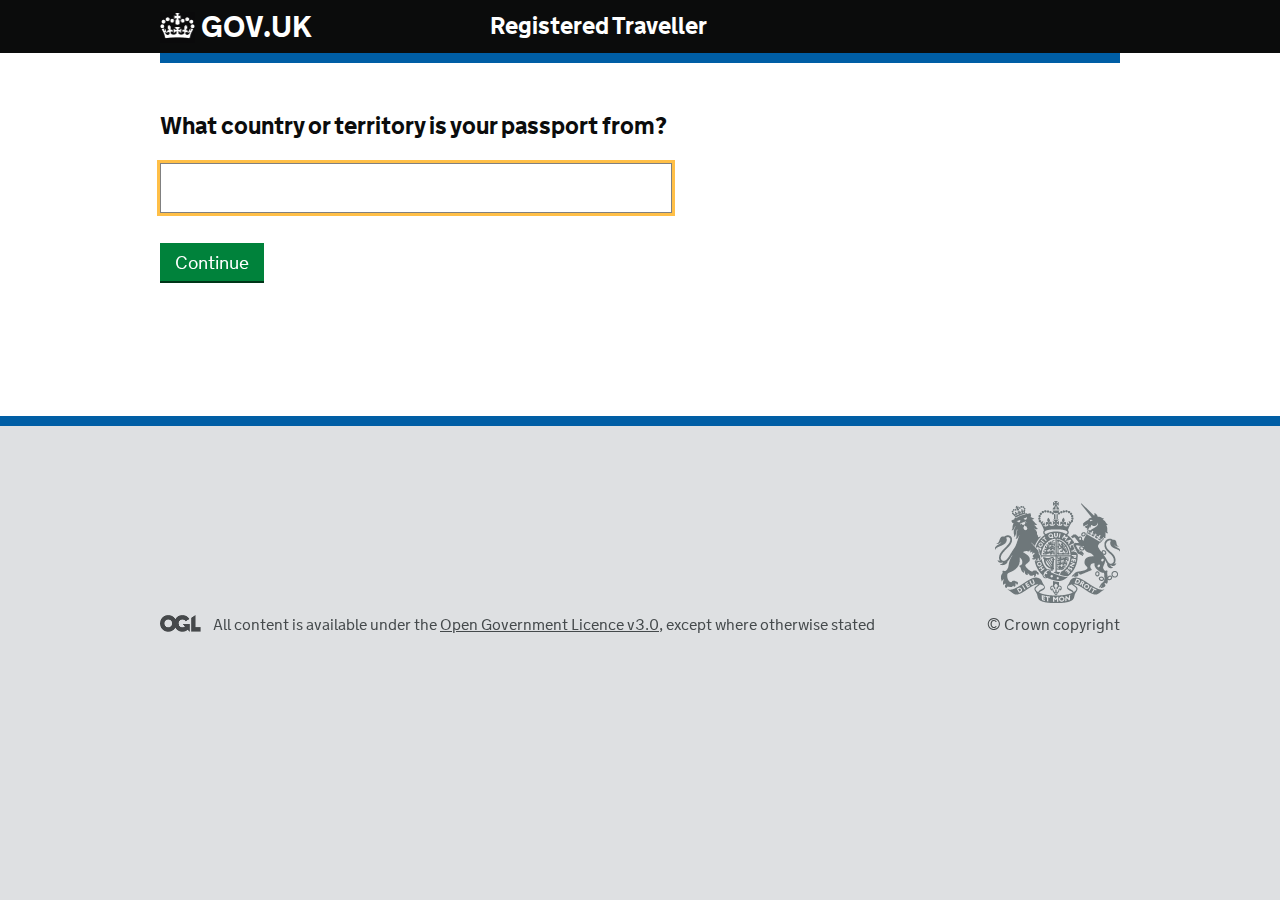
==== country.html @ e6c0777a "add my files" ====
<!doctype html>
<!--[if lt IE 7 ]> <html class="ie ie6 ie-lt10 ie-lt9 ie-lt8 ie-lt7 no-js" lang="en"> <![endif]-->
<!--[if IE 7 ]>    <html class="ie ie7 ie-lt10 ie-lt9 ie-lt8 no-js" lang="en"> <![endif]-->
<!--[if IE 8 ]>    <html class="ie ie8 ie-lt10 ie-lt9 no-js" lang="en"> <![endif]-->
<!--[if IE 9 ]>    <html class="ie ie9 ie-lt10 no-js" lang="en"> <![endif]-->
<!--[if gt IE 9]><!--><html class="no-js" lang="en"><!--<![endif]-->
<head>
	<meta charset="utf-8">
	<title>Registered Traveller</title>
	<meta name="Copyright" content="Open Government Licence v3.0, except where otherwise stated" />
	<!--[if gt IE 8]><!--><link href="govuk-assets/stylesheets/govuk-template.css?0.12.0" media="screen" rel="stylesheet" type="text/css" /><!--<![endif]-->
	<!--[if IE 6]><link href="govuk-assets/stylesheets/govuk-template-ie6.css?0.12.0" media="screen" rel="stylesheet" type="text/css" /><![endif]-->
	<!--[if IE 7]><link href="govuk-assets/stylesheets/govuk-template-ie7.css?0.12.0" media="screen" rel="stylesheet" type="text/css" /><![endif]-->
	<!--[if IE 8]><link href="govuk-assets/stylesheets/govuk-template-ie8.css?0.12.0" media="screen" rel="stylesheet" type="text/css" /><![endif]-->
	<link href="govuk-assets/stylesheets/govuk-template-print.css?0.12.0" media="print" rel="stylesheet" type="text/css" />
	<link href="govuk-assets/application.css" media="all" rel="stylesheet" type="text/css" />
	<link href="govuk-assets/stylesheets/fonts.css?0.12.0" media="all" rel="stylesheet" type="text/css" />
	<script type="text/javascript" src="scripts/jquery.min.js"></script>
	<script type="text/javascript" src="scripts/form.storage.js"></script>
	<script type="text/javascript" src="scripts/application.js"></script>
	<script type="text/javascript" src="scripts/details.polyfill.js"></script>
	<script type="text/javascript" src="scripts/jquery.select-to-autocomplete.js"></script>
	<script type="text/javascript" src="scripts/jquery-ui.min.js"></script>
	<script type="text/javascript" src="scripts/lodash.js"></script>
	<link rel="stylesheet" type="text/css" href="stylesheets/styles.css"/>
	<link rel="stylesheet" type="text/css" href="jquery-ui.css"/>
	<script>
		(function($){
			$(function(){
				$('select').selectToAutocomplete();
				$('#submit').on('click', function() {
					var selectValue = $('#country-selector').val();
					if (_.includes(['Hong Kong', 'Japan', 'Malaysia', 'Singapore',
								'Korea, Republic of', 'Taiwan', 'Brunei Darussalam', 'Israel', 'Canada', 'United States', 'Argentina',
								'Belize', 'Brazil', 'Chile', 'El Salvador', 'Guatemala', 'Honduras', 'Mexico',
								'Nicaragua', 'Panama', 'Paraguay', 'Uruguay', 'Australia', 'New Zealand'], selectValue)){
						window.location.href = 'finish.html';
					} else {
						window.location.href = 'ineligible.html';
					}
				});
			});
		})(jQuery);
	</script>
	<style>
		body {background-color: #dee0e2}
		#contentWrapper, #headerWrappper {background-color: #fff}
		.ui-autocomplete {
			padding: 0;
			list-style: none;
			background-color: #fff;
			width: 218px;
			border: 1px solid #B0BECA;
			max-height: 350px;
			overflow-x: hidden;
			font-size: 19px;
		}
		.ui-autocomplete .ui-menu-item {
			border-top: 1px solid #B0BECA;
			display: block;
			padding: 4px 6px;
			color: #353D44;
			cursor: pointer;
		}
		.ui-autocomplete .ui-menu-item:first-child {
			border-top: none;
		}
		.ui-autocomplete .ui-menu-item.ui-state-focus {
			background-color: #D5E5F4;
			color: #161A1C;
		}
	</style>

</head>
<body>
<div id="headerWrappper">
	<header data-includefile="header"></header>
</div>
<div id="contentWrapper">
	<main id="content">

<!-- DELETE FROM HERE -->

<br> <br>

<form>
		<div class="form-group">
			<fieldset class="inline" id="passportNationality">
				<label class="form-label-bold label" for="passportNationality" data-label="Nationality">What country or territory is your passport from?</label>
				<select class="form-control check-name-field" name="Country" id="country-selector" autofocus="autofocus" autocorrect="off" autocomplete="off">
		      <option value="" selected="selected">Select Country</option>
		      <option value="Afghanistan" data-alternative-spellings="AF افغانستان">Afghanistan</option>
		      <option value="Åland Islands" data-alternative-spellings="AX Aaland Aland" data-relevancy-booster="0.5">Åland Islands</option>
		      <option value="Albania" data-alternative-spellings="AL">Albania</option>
		      <option value="Algeria" data-alternative-spellings="DZ الجزائر">Algeria</option>
		      <option value="American Samoa" data-alternative-spellings="AS" data-relevancy-booster="0.5">American Samoa</option>
		      <option value="Andorra" data-alternative-spellings="AD" data-relevancy-booster="0.5">Andorra</option>
		      <option value="Angola" data-alternative-spellings="AO">Angola</option>
		      <option value="Anguilla" data-alternative-spellings="AI" data-relevancy-booster="0.5">Anguilla</option>
		      <option value="Antarctica" data-alternative-spellings="AQ" data-relevancy-booster="0.5">Antarctica</option>
		      <option value="Antigua And Barbuda" data-alternative-spellings="AG" data-relevancy-booster="0.5">Antigua And Barbuda</option>
		      <option value="Argentina" data-alternative-spellings="AR">Argentina</option>
		      <option value="Armenia" data-alternative-spellings="AM Հայաստան">Armenia</option>
		      <option value="Aruba" data-alternative-spellings="AW" data-relevancy-booster="0.5">Aruba</option>
		      <option value="Australia" data-alternative-spellings="AU" data-relevancy-booster="1.5">Australia</option>
		      <option value="Austria" data-alternative-spellings="AT Österreich Osterreich Oesterreich ">Austria</option>
		      <option value="Azerbaijan" data-alternative-spellings="AZ">Azerbaijan</option>
		      <option value="Bahamas" data-alternative-spellings="BS">Bahamas</option>
		      <option value="Bahrain" data-alternative-spellings="BH البحرين">Bahrain</option>
		      <option value="Bangladesh" data-alternative-spellings="BD বাংলাদেশ" data-relevancy-booster="2">Bangladesh</option>
		      <option value="Barbados" data-alternative-spellings="BB">Barbados</option>
		      <option value="Belarus" data-alternative-spellings="BY Беларусь">Belarus</option>
		      <option value="Belgium" data-alternative-spellings="BE België Belgie Belgien Belgique" data-relevancy-booster="1.5">Belgium</option>
		      <option value="Belize" data-alternative-spellings="BZ">Belize</option>
		      <option value="Benin" data-alternative-spellings="BJ">Benin</option>
		      <option value="Bermuda" data-alternative-spellings="BM" data-relevancy-booster="0.5">Bermuda</option>
		      <option value="Bhutan" data-alternative-spellings="BT भूटान">Bhutan</option>
		      <option value="Bolivia" data-alternative-spellings="BO">Bolivia</option>
		      <option value="Bonaire, Sint Eustatius and Saba" data-alternative-spellings="BQ">Bonaire, Sint Eustatius and Saba</option>
		      <option value="Bosnia and Herzegovina" data-alternative-spellings="BA BiH Bosna i Hercegovina Босна и Херцеговина">Bosnia and Herzegovina</option>
		      <option value="Botswana" data-alternative-spellings="BW">Botswana</option>
		      <option value="Bouvet Island" data-alternative-spellings="BV">Bouvet Island</option>
		      <option value="Brazil" data-alternative-spellings="BR Brasil" data-relevancy-booster="2">Brazil</option>
		      <option value="British Indian Ocean Territory" data-alternative-spellings="IO">British Indian Ocean Territory</option>
		      <option value="Brunei Darussalam" data-alternative-spellings="BN">Brunei Darussalam</option>
		      <option value="Bulgaria" data-alternative-spellings="BG България">Bulgaria</option>
		      <option value="Burkina Faso" data-alternative-spellings="BF">Burkina Faso</option>
		      <option value="Burundi" data-alternative-spellings="BI">Burundi</option>
		      <option value="Cambodia" data-alternative-spellings="KH កម្ពុជា">Cambodia</option>
		      <option value="Cameroon" data-alternative-spellings="CM">Cameroon</option>
		      <option value="Canada" data-alternative-spellings="CA" data-relevancy-booster="2">Canada</option>
		      <option value="Cape Verde" data-alternative-spellings="CV Cabo">Cape Verde</option>
		      <option value="Cayman Islands" data-alternative-spellings="KY" data-relevancy-booster="0.5">Cayman Islands</option>
		      <option value="Central African Republic" data-alternative-spellings="CF">Central African Republic</option>
		      <option value="Chad" data-alternative-spellings="TD تشاد‎ Tchad">Chad</option>
		      <option value="Chile" data-alternative-spellings="CL">Chile</option>
		      <option value="China" data-relevancy-booster="3.5" data-alternative-spellings="CN Zhongguo Zhonghua Peoples Republic 中国/中华">China</option>
		      <option value="Christmas Island" data-alternative-spellings="CX" data-relevancy-booster="0.5">Christmas Island</option>
		      <option value="Cocos (Keeling) Islands" data-alternative-spellings="CC" data-relevancy-booster="0.5">Cocos (Keeling) Islands</option>
		      <option value="Colombia" data-alternative-spellings="CO">Colombia</option>
		      <option value="Comoros" data-alternative-spellings="KM جزر القمر">Comoros</option>
		      <option value="Congo" data-alternative-spellings="CG">Congo</option>
		      <option value="Congo, the Democratic Republic of the" data-alternative-spellings="CD Congo-Brazzaville Repubilika ya Kongo">Congo, the Democratic Republic of the</option>
		      <option value="Cook Islands" data-alternative-spellings="CK" data-relevancy-booster="0.5">Cook Islands</option>
		      <option value="Costa Rica" data-alternative-spellings="CR">Costa Rica</option>
		      <option value="Côte d'Ivoire" data-alternative-spellings="CI Cote dIvoire">Côte d'Ivoire</option>
		      <option value="Croatia" data-alternative-spellings="HR Hrvatska">Croatia</option>
		      <option value="Cuba" data-alternative-spellings="CU">Cuba</option>
		      <option value="Curaçao" data-alternative-spellings="CW Curacao">Curaçao</option>
		      <option value="Cyprus" data-alternative-spellings="CY Κύπρος Kýpros Kıbrıs">Cyprus</option>
		      <option value="Czech Republic" data-alternative-spellings="CZ Česká Ceska">Czech Republic</option>
		      <option value="Denmark" data-alternative-spellings="DK Danmark" data-relevancy-booster="1.5">Denmark</option>
		      <option value="Djibouti" data-alternative-spellings="DJ جيبوتي‎ Jabuuti Gabuuti">Djibouti</option>
		      <option value="Dominica" data-alternative-spellings="DM Dominique" data-relevancy-booster="0.5">Dominica</option>
		      <option value="Dominican Republic" data-alternative-spellings="DO">Dominican Republic</option>
		      <option value="Ecuador" data-alternative-spellings="EC">Ecuador</option>
		      <option value="Egypt" data-alternative-spellings="EG" data-relevancy-booster="1.5">Egypt</option>
		      <option value="El Salvador" data-alternative-spellings="SV">El Salvador</option>
		      <option value="Equatorial Guinea" data-alternative-spellings="GQ">Equatorial Guinea</option>
		      <option value="Eritrea" data-alternative-spellings="ER إرتريا ኤርትራ">Eritrea</option>
		      <option value="Estonia" data-alternative-spellings="EE Eesti">Estonia</option>
		      <option value="Ethiopia" data-alternative-spellings="ET ኢትዮጵያ">Ethiopia</option>
		      <option value="Falkland Islands (Malvinas)" data-alternative-spellings="FK" data-relevancy-booster="0.5">Falkland Islands (Malvinas)</option>
		      <option value="Faroe Islands" data-alternative-spellings="FO Føroyar Færøerne" data-relevancy-booster="0.5">Faroe Islands</option>
		      <option value="Fiji" data-alternative-spellings="FJ Viti फ़िजी">Fiji</option>
		      <option value="Finland" data-alternative-spellings="FI Suomi">Finland</option>
		      <option value="France" data-alternative-spellings="FR République française" data-relevancy-booster="2.5">France</option>
		      <option value="French Guiana" data-alternative-spellings="GF">French Guiana</option>
		      <option value="French Polynesia" data-alternative-spellings="PF Polynésie française">French Polynesia</option>
		      <option value="French Southern Territories" data-alternative-spellings="TF">French Southern Territories</option>
		      <option value="Gabon" data-alternative-spellings="GA République Gabonaise">Gabon</option>
		      <option value="Gambia" data-alternative-spellings="GM">Gambia</option>
		      <option value="Georgia" data-alternative-spellings="GE საქართველო">Georgia</option>
		      <option value="Germany" data-alternative-spellings="DE Bundesrepublik Deutschland" data-relevancy-booster="3">Germany</option>
		      <option value="Ghana" data-alternative-spellings="GH">Ghana</option>
		      <option value="Gibraltar" data-alternative-spellings="GI" data-relevancy-booster="0.5">Gibraltar</option>
		      <option value="Greece" data-alternative-spellings="GR Ελλάδα" data-relevancy-booster="1.5">Greece</option>
		      <option value="Greenland" data-alternative-spellings="GL grønland" data-relevancy-booster="0.5">Greenland</option>
		      <option value="Grenada" data-alternative-spellings="GD">Grenada</option>
		      <option value="Guadeloupe" data-alternative-spellings="GP">Guadeloupe</option>
		      <option value="Guam" data-alternative-spellings="GU">Guam</option>
		      <option value="Guatemala" data-alternative-spellings="GT">Guatemala</option>
		      <option value="Guernsey" data-alternative-spellings="GG" data-relevancy-booster="0.5">Guernsey</option>
		      <option value="Guinea" data-alternative-spellings="GN">Guinea</option>
		      <option value="Guinea-Bissau" data-alternative-spellings="GW">Guinea-Bissau</option>
		      <option value="Guyana" data-alternative-spellings="GY">Guyana</option>
		      <option value="Haiti" data-alternative-spellings="HT">Haiti</option>
		      <option value="Heard Island and McDonald Islands" data-alternative-spellings="HM">Heard Island and McDonald Islands</option>
		      <option value="Holy See (Vatican City State)" data-alternative-spellings="VA" data-relevancy-booster="0.5">Holy See (Vatican City State)</option>
		      <option value="Honduras" data-alternative-spellings="HN">Honduras</option>
		      <option value="Hong Kong" data-alternative-spellings="HK 香港">Hong Kong</option>
		      <option value="Hungary" data-alternative-spellings="HU Magyarország">Hungary</option>
		      <option value="Iceland" data-alternative-spellings="IS Island">Iceland</option>
		      <option value="India" data-alternative-spellings="IN भारत गणराज्य Hindustan" data-relevancy-booster="3">India</option>
		      <option value="Indonesia" data-alternative-spellings="ID" data-relevancy-booster="2">Indonesia</option>
		      <option value="Iran, Islamic Republic of" data-alternative-spellings="IR ایران">Iran, Islamic Republic of</option>
		      <option value="Iraq" data-alternative-spellings="IQ العراق‎">Iraq</option>
		      <option value="Ireland" data-alternative-spellings="IE Éire" data-relevancy-booster="1.2">Ireland</option>
		      <option value="Isle of Man" data-alternative-spellings="IM" data-relevancy-booster="0.5">Isle of Man</option>
		      <option value="Israel" data-alternative-spellings="IL إسرائيل ישראל">Israel</option>
		      <option value="Italy" data-alternative-spellings="IT Italia" data-relevancy-booster="2">Italy</option>
		      <option value="Jamaica" data-alternative-spellings="JM">Jamaica</option>
		      <option value="Japan" data-alternative-spellings="JP Nippon Nihon 日本" data-relevancy-booster="2.5">Japan</option>
		      <option value="Jersey" data-alternative-spellings="JE" data-relevancy-booster="0.5">Jersey</option>
		      <option value="Jordan" data-alternative-spellings="JO الأردن">Jordan</option>
		      <option value="Kazakhstan" data-alternative-spellings="KZ Қазақстан Казахстан">Kazakhstan</option>
		      <option value="Kenya" data-alternative-spellings="KE">Kenya</option>
		      <option value="Kiribati" data-alternative-spellings="KI">Kiribati</option>
		      <option value="Korea, Democratic People's Republic of" data-alternative-spellings="KP North Korea">Korea, Democratic People's Republic of</option>
		      <option value="Korea, Republic of" data-alternative-spellings="KR South Korea" data-relevancy-booster="1.5">Korea, Republic of</option>
		      <option value="Kuwait" data-alternative-spellings="KW الكويت">Kuwait</option>
		      <option value="Kyrgyzstan" data-alternative-spellings="KG Кыргызстан">Kyrgyzstan</option>
		      <option value="Lao People's Democratic Republic" data-alternative-spellings="LA">Lao People's Democratic Republic</option>
		      <option value="Latvia" data-alternative-spellings="LV Latvija">Latvia</option>
		      <option value="Lebanon" data-alternative-spellings="LB لبنان">Lebanon</option>
		      <option value="Lesotho" data-alternative-spellings="LS">Lesotho</option>
		      <option value="Liberia" data-alternative-spellings="LR">Liberia</option>
		      <option value="Libyan Arab Jamahiriya" data-alternative-spellings="LY ليبيا">Libyan Arab Jamahiriya</option>
		      <option value="Liechtenstein" data-alternative-spellings="LI">Liechtenstein</option>
		      <option value="Lithuania" data-alternative-spellings="LT Lietuva">Lithuania</option>
		      <option value="Luxembourg" data-alternative-spellings="LU">Luxembourg</option>
		      <option value="Macao" data-alternative-spellings="MO">Macao</option>
		      <option value="Macedonia, The Former Yugoslav Republic Of" data-alternative-spellings="MK Македонија">Macedonia, The Former Yugoslav Republic Of</option>
		      <option value="Madagascar" data-alternative-spellings="MG Madagasikara">Madagascar</option>
		      <option value="Malawi" data-alternative-spellings="MW">Malawi</option>
		      <option value="Malaysia" data-alternative-spellings="MY">Malaysia</option>
		      <option value="Maldives" data-alternative-spellings="MV">Maldives</option>
		      <option value="Mali" data-alternative-spellings="ML">Mali</option>
		      <option value="Malta" data-alternative-spellings="MT">Malta</option>
		      <option value="Marshall Islands" data-alternative-spellings="MH" data-relevancy-booster="0.5">Marshall Islands</option>
		      <option value="Martinique" data-alternative-spellings="MQ">Martinique</option>
		      <option value="Mauritania" data-alternative-spellings="MR الموريتانية">Mauritania</option>
		      <option value="Mauritius" data-alternative-spellings="MU">Mauritius</option>
		      <option value="Mayotte" data-alternative-spellings="YT">Mayotte</option>
		      <option value="Mexico" data-alternative-spellings="MX Mexicanos" data-relevancy-booster="1.5">Mexico</option>
		      <option value="Micronesia, Federated States of" data-alternative-spellings="FM">Micronesia, Federated States of</option>
		      <option value="Moldova, Republic of" data-alternative-spellings="MD">Moldova, Republic of</option>
		      <option value="Monaco" data-alternative-spellings="MC">Monaco</option>
		      <option value="Mongolia" data-alternative-spellings="MN Mongγol ulus Монгол улс">Mongolia</option>
		      <option value="Montenegro" data-alternative-spellings="ME">Montenegro</option>
		      <option value="Montserrat" data-alternative-spellings="MS" data-relevancy-booster="0.5">Montserrat</option>
		      <option value="Morocco" data-alternative-spellings="MA المغرب">Morocco</option>
		      <option value="Mozambique" data-alternative-spellings="MZ Moçambique">Mozambique</option>
		      <option value="Myanmar" data-alternative-spellings="MM">Myanmar</option>
		      <option value="Namibia" data-alternative-spellings="NA Namibië">Namibia</option>
		      <option value="Nauru" data-alternative-spellings="NR Naoero" data-relevancy-booster="0.5">Nauru</option>
		      <option value="Nepal" data-alternative-spellings="NP नेपाल">Nepal</option>
		      <option value="Netherlands" data-alternative-spellings="NL Holland Nederland" data-relevancy-booster="1.5">Netherlands</option>
		      <option value="New Caledonia" data-alternative-spellings="NC" data-relevancy-booster="0.5">New Caledonia</option>
		      <option value="New Zealand" data-alternative-spellings="NZ Aotearoa">New Zealand</option>
		      <option value="Nicaragua" data-alternative-spellings="NI">Nicaragua</option>
		      <option value="Niger" data-alternative-spellings="NE Nijar">Niger</option>
		      <option value="Nigeria" data-alternative-spellings="NG Nijeriya Naíjíríà" data-relevancy-booster="1.5">Nigeria</option>
		      <option value="Niue" data-alternative-spellings="NU" data-relevancy-booster="0.5">Niue</option>
		      <option value="Norfolk Island" data-alternative-spellings="NF" data-relevancy-booster="0.5">Norfolk Island</option>
		      <option value="Northern Mariana Islands" data-alternative-spellings="MP" data-relevancy-booster="0.5">Northern Mariana Islands</option>
		      <option value="Norway" data-alternative-spellings="NO Norge Noreg" data-relevancy-booster="1.5">Norway</option>
		      <option value="Oman" data-alternative-spellings="OM عمان">Oman</option>
		      <option value="Pakistan" data-alternative-spellings="PK پاکستان" data-relevancy-booster="2">Pakistan</option>
		      <option value="Palau" data-alternative-spellings="PW" data-relevancy-booster="0.5">Palau</option>
		      <option value="Palestinian Territory, Occupied" data-alternative-spellings="PS فلسطين">Palestinian Territory, Occupied</option>
		      <option value="Panama" data-alternative-spellings="PA">Panama</option>
		      <option value="Papua New Guinea" data-alternative-spellings="PG">Papua New Guinea</option>
		      <option value="Paraguay" data-alternative-spellings="PY">Paraguay</option>
		      <option value="Peru" data-alternative-spellings="PE">Peru</option>
		      <option value="Philippines" data-alternative-spellings="PH Pilipinas" data-relevancy-booster="1.5">Philippines</option>
		      <option value="Pitcairn" data-alternative-spellings="PN" data-relevancy-booster="0.5">Pitcairn</option>
		      <option value="Poland" data-alternative-spellings="PL Polska" data-relevancy-booster="1.25">Poland</option>
		      <option value="Portugal" data-alternative-spellings="PT Portuguesa" data-relevancy-booster="1.5">Portugal</option>
		      <option value="Puerto Rico" data-alternative-spellings="PR">Puerto Rico</option>
		      <option value="Qatar" data-alternative-spellings="QA قطر">Qatar</option>
		      <option value="Réunion" data-alternative-spellings="RE Reunion">Réunion</option>
		      <option value="Romania" data-alternative-spellings="RO Rumania Roumania România">Romania</option>
		      <option value="Russian Federation" data-alternative-spellings="RU Rossiya Российская Россия" data-relevancy-booster="2.5">Russian Federation</option>
		      <option value="Rwanda" data-alternative-spellings="RW">Rwanda</option>
		      <option value="Saint Barthélemy" data-alternative-spellings="BL St. Barthelemy">Saint Barthélemy</option>
		      <option value="Saint Helena" data-alternative-spellings="SH St.">Saint Helena</option>
		      <option value="Saint Kitts and Nevis" data-alternative-spellings="KN St.">Saint Kitts and Nevis</option>
		      <option value="Saint Lucia" data-alternative-spellings="LC St.">Saint Lucia</option>
		      <option value="Saint Martin (French Part)" data-alternative-spellings="MF St.">Saint Martin (French Part)</option>
		      <option value="Saint Pierre and Miquelon" data-alternative-spellings="PM St.">Saint Pierre and Miquelon</option>
		      <option value="Saint Vincent and the Grenadines" data-alternative-spellings="VC St.">Saint Vincent and the Grenadines</option>
		      <option value="Samoa" data-alternative-spellings="WS">Samoa</option>
		      <option value="San Marino" data-alternative-spellings="SM RSM Repubblica">San Marino</option>
		      <option value="Sao Tome and Principe" data-alternative-spellings="ST">Sao Tome and Principe</option>
		      <option value="Saudi Arabia" data-alternative-spellings="SA السعودية">Saudi Arabia</option>
		      <option value="Senegal" data-alternative-spellings="SN Sénégal">Senegal</option>
		      <option value="Serbia" data-alternative-spellings="RS Србија Srbija">Serbia</option>
		      <option value="Seychelles" data-alternative-spellings="SC" data-relevancy-booster="0.5">Seychelles</option>
		      <option value="Sierra Leone" data-alternative-spellings="SL">Sierra Leone</option>
		      <option value="Singapore" data-alternative-spellings="SG Singapura  சிங்கப்பூர் குடியரசு 新加坡共和国">Singapore</option>
		      <option value="Sint Maarten (Dutch Part)" data-alternative-spellings="SX">Sint Maarten (Dutch Part)</option>
		      <option value="Slovakia" data-alternative-spellings="SK Slovenská Slovensko">Slovakia</option>
		      <option value="Slovenia" data-alternative-spellings="SI Slovenija">Slovenia</option>
		      <option value="Solomon Islands" data-alternative-spellings="SB">Solomon Islands</option>
		      <option value="Somalia" data-alternative-spellings="SO الصومال">Somalia</option>
		      <option value="South Africa" data-alternative-spellings="ZA RSA Suid-Afrika">South Africa</option>
		      <option value="South Georgia and the South Sandwich Islands" data-alternative-spellings="GS">South Georgia and the South Sandwich Islands</option>
		      <option value="South Sudan" data-alternative-spellings="SS">South Sudan</option>
		      <option value="Spain" data-alternative-spellings="ES España" data-relevancy-booster="2">Spain</option>
		      <option value="Sri Lanka" data-alternative-spellings="LK ශ්‍රී ලංකා இலங்கை Ceylon">Sri Lanka</option>
		      <option value="Sudan" data-alternative-spellings="SD السودان">Sudan</option>
		      <option value="Suriname" data-alternative-spellings="SR शर्नम् Sarnam Sranangron">Suriname</option>
		      <option value="Svalbard and Jan Mayen" data-alternative-spellings="SJ" data-relevancy-booster="0.5">Svalbard and Jan Mayen</option>
		      <option value="Swaziland" data-alternative-spellings="SZ weSwatini Swatini Ngwane">Swaziland</option>
		      <option value="Sweden" data-alternative-spellings="SE Sverige" data-relevancy-booster="1.5">Sweden</option>
		      <option value="Switzerland" data-alternative-spellings="CH Swiss Confederation Schweiz Suisse Svizzera Svizra" data-relevancy-booster="1.5">Switzerland</option>
		      <option value="Syrian Arab Republic" data-alternative-spellings="SY Syria سورية">Syrian Arab Republic</option>
		      <option value="Taiwan, Province of China" data-alternative-spellings="TW 台灣 臺灣">Taiwan, Province of China</option>
		      <option value="Tajikistan" data-alternative-spellings="TJ Тоҷикистон Toçikiston">Tajikistan</option>
		      <option value="Tanzania, United Republic of" data-alternative-spellings="TZ">Tanzania, United Republic of</option>
		      <option value="Thailand" data-alternative-spellings="TH ประเทศไทย Prathet Thai">Thailand</option>
		      <option value="Timor-Leste" data-alternative-spellings="TL">Timor-Leste</option>
		      <option value="Togo" data-alternative-spellings="TG Togolese">Togo</option>
		      <option value="Tokelau" data-alternative-spellings="TK" data-relevancy-booster="0.5">Tokelau</option>
		      <option value="Tonga" data-alternative-spellings="TO">Tonga</option>
		      <option value="Trinidad and Tobago" data-alternative-spellings="TT">Trinidad and Tobago</option>
		      <option value="Tunisia" data-alternative-spellings="TN تونس">Tunisia</option>
		      <option value="Turkey" data-alternative-spellings="TR Türkiye Turkiye">Turkey</option>
		      <option value="Turkmenistan" data-alternative-spellings="TM Türkmenistan">Turkmenistan</option>
		      <option value="Turks and Caicos Islands" data-alternative-spellings="TC" data-relevancy-booster="0.5">Turks and Caicos Islands</option>
		      <option value="Tuvalu" data-alternative-spellings="TV" data-relevancy-booster="0.5">Tuvalu</option>
		      <option value="Uganda" data-alternative-spellings="UG">Uganda</option>
		      <option value="Ukraine" data-alternative-spellings="UA Ukrayina Україна">Ukraine</option>
		      <option value="United Arab Emirates" data-alternative-spellings="AE UAE الإمارات">United Arab Emirates</option>
		      <option value="United Kingdom" data-alternative-spellings="GB Great Britain England UK Wales Scotland Northern Ireland" data-relevancy-booster="2.5">United Kingdom</option>
		      <option value="United States" data-relevancy-booster="3.5" data-alternative-spellings="US USA United States of America">United States</option>
		      <option value="United States Minor Outlying Islands" data-alternative-spellings="UM">United States Minor Outlying Islands</option>
		      <option value="Uruguay" data-alternative-spellings="UY">Uruguay</option>
		      <option value="Uzbekistan" data-alternative-spellings="UZ Ўзбекистон O'zbekstan O‘zbekiston">Uzbekistan</option>
		      <option value="Vanuatu" data-alternative-spellings="VU">Vanuatu</option>
		      <option value="Venezuela" data-alternative-spellings="VE">Venezuela</option>
		      <option value="Vietnam" data-alternative-spellings="VN Việt Nam" data-relevancy-booster="1.5">Vietnam</option>
		      <option value="Virgin Islands, British" data-alternative-spellings="VG" data-relevancy-booster="0.5">Virgin Islands, British</option>
		      <option value="Virgin Islands, U.S." data-alternative-spellings="VI" data-relevancy-booster="0.5">Virgin Islands, U.S.</option>
		      <option value="Wallis and Futuna" data-alternative-spellings="WF" data-relevancy-booster="0.5">Wallis and Futuna</option>
		      <option value="Western Sahara" data-alternative-spellings="EH لصحراء الغربية">Western Sahara</option>
		      <option value="Yemen" data-alternative-spellings="YE اليمن">Yemen</option>
		      <option value="Zambia" data-alternative-spellings="ZM">Zambia</option>
		      <option value="Zimbabwe" data-alternative-spellings="ZW">Zimbabwe</option>
		    </select>
			</fieldset>
		</div>

</form>

	<div class="form-group">
		<button class="button" type="submit" id="submit">Continue</button>
	</div>

<!-- STOP DELETING! -->

	</main>
</div>
	<footer data-includefile="footer"></footer>
</body>
</html>
---- govuk-assets/stylesheets/govuk-template.css ----
/* govuk_frontend_toolkit includes */
@-ms-viewport {
  width: device-width; }

@-o-viewport {
  width: device-width; }

@font-face {
  font-family: GDS-Logo;
  src: local("HelveticaNeue"), local("Helvetica Neue"), local("Arial"), local("Helvetica"); }

@-ms-viewport {
  width: device-width; }

@-o-viewport {
  width: device-width; }

@-ms-viewport {
  width: device-width; }

@-o-viewport {
  width: device-width; }

@-ms-viewport {
  width: device-width; }

@-o-viewport {
  width: device-width; }

#global-header .header-wrapper:after, #global-header .header-wrapper .header-global:after, #global-header .header-wrapper .header-global .header-logo:after, #global-header .header-proposition #proposition-link:after,
#global-header .header-proposition #proposition-links:after, #global-header-bar:after, #global-cookie-message .outer-block:after, #footer .footer-wrapper:after, #footer .footer-meta:after {
  content: "";
  display: block;
  clear: both; }

@-ms-viewport {
  width: device-width; }

@-o-viewport {
  width: device-width; }

#global-header .header-wrapper:after, #global-header .header-wrapper .header-global:after, #global-header .header-wrapper .header-global .header-logo:after, #global-header .header-proposition #proposition-link:after,
#global-header .header-proposition #proposition-links:after, #global-header-bar:after, #global-cookie-message .outer-block:after, #footer .footer-wrapper:after, #footer .footer-meta:after {
  content: "";
  display: block;
  clear: both; }

@-ms-viewport {
  width: device-width; }

@-o-viewport {
  width: device-width; }

/* local styleguide includes */
/* Old depricated greys, new things should use the toolkit greys */
html, body, button, input, table, td, th {
  font-family: "nta", Arial, sans-serif; }

html, body, div, h1, h2, h3, h4, h5, h6, article, aside, footer, header, hgroup, nav, section {
  margin: 0;
  padding: 0;
  vertical-align: baseline; }

main {
  display: block; }

.group:before,
.group:after {
  content: "\0020";
  display: block;
  height: 0;
  overflow: hidden; }

.group:after {
  clear: both; }

.group {
  zoom: 1; }

.content-fixed {
  top: 0;
  position: fixed; }

.shim {
  display: block; }

/*
 * 1. Prevents iOS text size adjust after orientation change, without disabling
 *    user zoom.
 */
html {
  -webkit-text-size-adjust: 100%;
  /* 1 */
  -ms-text-size-adjust: 100%;
  /* 1 */
  background-color: #dee0e2; }

/*
  Force the scrollbar to always display in IE10/11
 */
html {
  -ms-overflow-style: scrollbar; }

body {
  background: white;
  color: #0b0c0c;
  line-height: 1.5;
  font-weight: 400;
  -webkit-font-smoothing: antialiased;
  -moz-osx-font-smoothing: grayscale; }

ol, ul, nav ol, nav ul {
  list-style: inherit; }

fieldset {
  border: none;
  padding: 0; }

a:link {
  color: #005ea5; }

a:visited {
  color: #4c2c92; }

a:hover {
  color: #2e8aca; }

a:active {
  color: #2e8aca; }

a[rel="external"]:after {
  background-image: url(external-links/external-link.png?0.12.0);
  background-repeat: no-repeat; }
  @media only screen and (-webkit-min-device-pixel-ratio: 2), only screen and (min--moz-device-pixel-ratio: 2), only screen and (-o-min-device-pixel-ratio: 20 / 10), only screen and (min-device-pixel-ratio: 2), only screen and (min-resolution: 192dpi), only screen and (min-resolution: 2dppx) {
    a[rel="external"]:after {
      background-image: url(external-links/external-link-24x24.png?0.12.0);
      background-size: 12px 400px; } }
a[rel="external"]:after {
  content: "\A0\A0\A0\A0";
  background-position: right 6px; }
a[rel="external"]:hover:after {
  background-position: right -382px; }
@media (max-width: 640px) {
  a[rel="external"]:after {
    content: "\A0\A0\A0\A0\A0";
    background-position: right 3px; }
  a[rel="external"]:hover:after {
    background-position: right -385px; } }

.external-link:after {
  content: "\A0\A0\A0\A0\A0\A0\A0\A0";
  background-position: right 0px; }
.external-link:hover:after {
  background-position: right 0px; }
.external-link:after {
  background-image: url(external-links/external-link-black-12x12.png?0.12.0);
  background-repeat: no-repeat; }
  @media only screen and (-webkit-min-device-pixel-ratio: 2), only screen and (min--moz-device-pixel-ratio: 2), only screen and (-o-min-device-pixel-ratio: 20 / 10), only screen and (min-device-pixel-ratio: 2), only screen and (min-resolution: 192dpi), only screen and (min-resolution: 2dppx) {
    .external-link:after {
      background-image: url(external-links/external-link-black-24x24.png?0.12.0);
      background-size: 12px 400px; } }

/*
 * 1. Corrects text resizing oddly in IE6/7 when body font-size is set using em units
 *    http://clagnut.com/blog/348/#c790
 *    note - font-size reduced to 62.5% to allow simple rem/px font-sizing and fallback
 *    http://snook.ca/archives/html_and_css/font-size-with-rem
 * 2. Keeps page centred in all browsers regardless of content height
 * 3. Removes Android and iOS tap highlight color to prevent entire container being highlighted
 *    www.yuiblog.com/blog/2010/10/01/quick-tip-customizing-the-mobile-safari-tap-highlight-color/
 */
html {
  font-size: 62.5%;
  /* 1 */
  overflow-y: scroll;
  /* 2 */
  -webkit-tap-highlight-color: rgba(0, 0, 0, 0);
  /* 3 */ }

/*
 * 1. Font-size increased to compensate for change to html element font-size in
 *    order to support beta typography which was set in ems
 *    (62.5% * 160% = 100%)
 * 2. Addresses margins handled incorrectly in IE6/7
 */
body {
  font-size: 160%;
  /* 1 */
  margin: 0;
  /* 2 */ }

b,
strong {
  font-weight: 600; }

img {
  border: 0; }

abbr[title] {
  cursor: help; }

/*
 * 1. Addresses `appearance` set to `searchfield` in Safari 5 and Chrome.
 * 2. Addresses `box-sizing` set to `border-box` in Safari 5 and Chrome
 *    (include `-moz` to future-proof).
 */
input[type="search"] {
  -webkit-appearance: textfield;
  /* 1 */
  -moz-box-sizing: content-box;
  -webkit-box-sizing: content-box;
  /* 2 */
  box-sizing: content-box; }

input[type="search"]::-webkit-search-cancel-button {
  -webkit-appearance: searchfield-cancel-button;
  margin-right: 2px; }

input[type="search"]::-webkit-search-decoration {
  -webkit-appearance: none; }

/* For image replacement */
.ir {
  display: block;
  text-indent: -999em;
  overflow: hidden;
  background-repeat: no-repeat;
  text-align: left;
  direction: ltr; }
  .ir br {
    display: none; }

/* Hide for both screenreaders and browsers */
.hidden {
  display: none;
  visibility: hidden; }

/* Hide only visually, but have it available for screenreaders */
.visuallyhidden {
  position: absolute;
  left: -9999em;
  /*
   * Extends the .visuallyhidden class to allow the element to be
   * focusable when navigated to via the keyboard
   */ }
  .visuallyhidden.focusable:active, .visuallyhidden.focusable:focus {
    clip: auto;
    height: auto;
    margin: 0;
    overflow: visible;
    position: static;
    width: auto; }

/* Hide visually and from screenreaders, but maintain layout */
.invisible {
  visibility: hidden; }

/* Give a strong clear visual idea as to what is currently in focus */
a {
  -webkit-tap-highlight-color: rgba(0, 0, 0, 0.3); }

a:focus {
  background-color: #ffbf47;
  outline: 3px solid #ffbf47; }

/* Make skiplinks visible when they are tabbed to */
.skiplink {
  position: absolute;
  left: -9999em; }

.skiplink:focus {
  position: static; }

#skiplink-container {
  text-align: center;
  background: #0b0c0c; }
  #skiplink-container div {
    text-align: left;
    margin: 0 auto;
    max-width: 1020px; }
  #skiplink-container .skiplink {
    display: -moz-inline-stack;
    display: inline-block;
    margin: 0.75em 0 0 30px; }

input:focus,
textarea:focus,
select:focus,
button:focus,
#global-header input:focus {
  outline: 3px solid #ffbf47; }

#global-header h1 a:focus {
  background-color: transparent;
  outline: none; }
#global-header a:focus {
  color: #0b0c0c; }

@-ms-viewport {
  width: device-width; }

@-o-viewport {
  width: device-width; }

#global-header .header-wrapper:after, #global-header .header-wrapper .header-global:after, #global-header .header-wrapper .header-global .header-logo:after, #global-header .header-proposition #proposition-link:after,
#global-header .header-proposition #proposition-links:after, #global-header-bar:after, #global-cookie-message .outer-block:after, #footer .footer-wrapper:after, #footer .footer-meta:after {
  content: "";
  display: block;
  clear: both; }

@-ms-viewport {
  width: device-width; }

@-o-viewport {
  width: device-width; }

#global-header {
  background-color: #0b0c0c;
  width: 100%; }
  #global-header .header-wrapper {
    background-color: #0b0c0c;
    max-width: 990px;
    margin: 0 auto;
    padding-top: 8px;
    padding-bottom: 8px; }
    @media (min-width: 641px) {
      #global-header .header-wrapper {
        padding-left: 15px;
        padding-right: 15px; } }
    #global-header .header-wrapper .header-global .header-logo {
      float: left; }
      @media (min-width: 769px) {
        #global-header .header-wrapper .header-global .header-logo {
          width: 33.33%; } }
      @media screen and (max-width: 379px) {
        #global-header .header-wrapper .header-global .header-logo {
          width: auto;
          float: none; } }
      #global-header .header-wrapper .header-global .header-logo .content {
        margin: 0 15px; }
    #global-header .header-wrapper .header-global .header-logo {
      margin: 5px 0 2px; }
  @media (min-width: 769px) {
    #global-header.with-proposition .header-wrapper .header-global {
      float: left;
      width: 33.33%; }
      #global-header.with-proposition .header-wrapper .header-global .header-logo,
      #global-header.with-proposition .header-wrapper .header-global .site-search {
        width: 100%; } }
  @media (min-width: 769px) {
    #global-header.with-proposition .header-wrapper .header-proposition {
      width: 66.66%;
      float: left; } }
  #global-header.with-proposition .header-wrapper .header-proposition .content {
    margin: 0 15px; }
  #global-header #logo {
    float: left;
    position: relative;
    top: 1px;
    height: 30px;
    overflow: visible;
    vertical-align: baseline;
    color: white;
    font-weight: bold;
    font-size: 30px;
    line-height: 1em;
    text-decoration: none;
    text-rendering: optimizeLegibility;
    margin-bottom: -1px;
    padding-bottom: 1px; }
    #global-header #logo img {
      position: relative;
      top: -2px;
      width: 35px;
      height: 31px;
      padding-right: 6px;
      float: left;
      display: inline;
      line-height: inherit;
      border: none; }
    #global-header #logo:hover, #global-header #logo:focus {
      text-decoration: none;
      border-bottom: 1px solid;
      padding-bottom: 0; }
    #global-header #logo:active {
      color: #2b8cc4; }
  #global-header .header-proposition {
    padding-top: 10px; }
    @media (min-width: 769px) {
      #global-header .header-proposition {
        padding-top: 0; } }
    #global-header .header-proposition #proposition-name {
      font-family: "nta", Arial, sans-serif;
      font-size: 24px;
      line-height: 1.25;
      font-weight: 400;
      text-transform: none;
      font-weight: bold;
      color: white;
      text-decoration: none; }
      @media (max-width: 640px) {
        #global-header .header-proposition #proposition-name {
          font-size: 18px;
          line-height: 1.2; } }
    #global-header .header-proposition a#proposition-name:hover {
      text-decoration: underline; }
    #global-header .header-proposition a.menu {
      font-family: "nta", Arial, sans-serif;
      font-size: 16px;
      line-height: 1.25;
      font-weight: 400;
      text-transform: none;
      color: white;
      display: block;
      float: right;
      text-decoration: none;
      padding-top: 6px; }
      @media (max-width: 640px) {
        #global-header .header-proposition a.menu {
          font-size: 14px;
          line-height: 1.14286; } }
      @media (min-width: 769px) {
        #global-header .header-proposition a.menu {
          display: none; } }
      #global-header .header-proposition a.menu:hover {
        text-decoration: underline; }
      #global-header .header-proposition a.menu:after {
        display: inline-block;
        font-size: 8px;
        height: 8px;
        padding-left: 5px;
        vertical-align: middle;
        content: " \25BC"; }
      #global-header .header-proposition a.menu.js-hidden:after {
        content: " \25B2"; }
    #global-header .header-proposition #proposition-menu {
      margin-top: 5px; }
      @media (min-width: 769px) {
        #global-header .header-proposition #proposition-menu.no-proposition-name {
          margin-top: 37px; } }
    #global-header .header-proposition #proposition-link,
    #global-header .header-proposition #proposition-links {
      clear: both;
      margin: 2px 0 0 0;
      padding: 0; }
      .js-enabled #global-header .header-proposition #proposition-link, .js-enabled
      #global-header .header-proposition #proposition-links {
        display: none; }
        @media (min-width: 769px) {
          .js-enabled #global-header .header-proposition #proposition-link, .js-enabled
          #global-header .header-proposition #proposition-links {
            display: block; } }
        .js-enabled #global-header .header-proposition #proposition-link.js-visible, .js-enabled
        #global-header .header-proposition #proposition-links.js-visible {
          display: block; }
      #global-header .header-proposition #proposition-link li,
      #global-header .header-proposition #proposition-links li {
        float: left;
        width: 50%;
        padding: 3px 0;
        border-bottom: 1px solid #2e3133; }
        @media (min-width: 769px) {
          #global-header .header-proposition #proposition-link li,
          #global-header .header-proposition #proposition-links li {
            display: block;
            width: auto;
            padding: 0 15px 0 0;
            border-bottom: 0; }
            #global-header .header-proposition #proposition-link li.clear-child,
            #global-header .header-proposition #proposition-links li.clear-child {
              clear: left; } }
      #global-header .header-proposition #proposition-link a,
      #global-header .header-proposition #proposition-links a {
        color: white;
        text-decoration: none;
        font-family: "nta", Arial, sans-serif;
        font-size: 14px;
        line-height: 1.42857;
        font-weight: 700;
        text-transform: none; }
        @media (max-width: 640px) {
          #global-header .header-proposition #proposition-link a,
          #global-header .header-proposition #proposition-links a {
            font-size: 12px;
            line-height: 1.25; } }
        @media (min-width: 769px) {
          #global-header .header-proposition #proposition-link a,
          #global-header .header-proposition #proposition-links a {
            font-family: "nta", Arial, sans-serif;
            font-size: 16px;
            line-height: 1.25;
            font-weight: 700;
            text-transform: none;
            line-height: 23px; } }
          @media (min-width: 769px) and (max-width: 640px) {
            #global-header .header-proposition #proposition-link a,
            #global-header .header-proposition #proposition-links a {
              font-size: 14px;
              line-height: 1.14286; } }
        #global-header .header-proposition #proposition-link a:hover,
        #global-header .header-proposition #proposition-links a:hover {
          text-decoration: underline; }
        #global-header .header-proposition #proposition-link a.active,
        #global-header .header-proposition #proposition-links a.active {
          color: #1d8feb; }
        #global-header .header-proposition #proposition-link a:focus,
        #global-header .header-proposition #proposition-links a:focus {
          color: #0b0c0c; }
    #global-header .header-proposition #proposition-link {
      float: right;
      line-height: 22px; }
      .js-enabled #global-header .header-proposition #proposition-link {
        display: block; }
      @media (min-width: 769px) {
        #global-header .header-proposition #proposition-link {
          float: none; } }

/* Global header bar */
#global-header-bar {
  margin: 0 auto;
  width: auto;
  max-width: 1020px; }
  #global-header-bar .inner-block {
    padding-left: 15px;
    padding-right: 15px; }
    @media (min-width: 641px) {
      #global-header-bar .inner-block {
        padding-left: 30px;
        padding-right: 30px; } }
  #global-header-bar .header-bar {
    height: 10px;
    background-color: #005ea5; }

/* Global cookie message */
.js-enabled #global-cookie-message {
  display: none;
  /* shown with JS, always on for non-JS */ }

#global-cookie-message {
  background-color: #d5e8f3;
  padding-top: 10px;
  padding-bottom: 10px; }
  #global-cookie-message .outer-block {
    margin: 0 auto;
    width: auto;
    max-width: 1020px; }
  #global-cookie-message .inner-block {
    padding-left: 15px;
    padding-right: 15px; }
    @media (min-width: 641px) {
      #global-cookie-message .inner-block {
        padding-left: 30px;
        padding-right: 30px; } }
  #global-cookie-message p {
    font-family: "nta", Arial, sans-serif;
    font-size: 16px;
    line-height: 1.25;
    font-weight: 400;
    text-transform: none;
    margin: 0; }
    @media (max-width: 640px) {
      #global-cookie-message p {
        font-size: 14px;
        line-height: 1.14286; } }

/* Global footer */
#footer {
  background-color: #dee0e2;
  border-top: 1px solid #a1acb2; }
  #footer .footer-wrapper {
    margin: 0 auto;
    width: auto;
    max-width: 1020px;
    padding-top: 20px;
    background-color: #dee0e2;
    margin: 0 auto; }
    @media (min-width: 641px) {
      #footer .footer-wrapper {
        padding-top: 60px; } }
  #footer a {
    color: #454a4c; }
    #footer a:hover {
      color: #171819; }
  #footer h2 {
    font-family: "nta", Arial, sans-serif;
    font-size: 24px;
    line-height: 1.25;
    font-weight: 400;
    text-transform: none;
    font-weight: bold;
    color: #171819;
    margin: 0; }
    @media (max-width: 640px) {
      #footer h2 {
        font-size: 18px;
        line-height: 1.2; } }
    #footer h2 a {
      color: inherit; }
  #footer .footer-meta {
    padding-left: 15px;
    padding-right: 15px;
    padding-bottom: 60px;
    clear: both;
    font-size: 0;
    color: #454a4c; }
    @media (min-width: 641px) {
      #footer .footer-meta {
        padding-left: 30px;
        padding-right: 30px; } }
    #footer .footer-meta .footer-meta-inner {
      display: inline-block;
      vertical-align: bottom;
      width: 100%; }
      @media (min-width: 641px) {
        #footer .footer-meta .footer-meta-inner {
          width: 75%; } }
      #footer .footer-meta .footer-meta-inner ul {
        font-family: "nta", Arial, sans-serif;
        font-size: 16px;
        line-height: 1.5;
        font-weight: 400;
        text-transform: none;
        display: inline-block;
        list-style: none;
        margin: 0 0 1.5em 0;
        padding: 0; }
        @media (max-width: 640px) {
          #footer .footer-meta .footer-meta-inner ul {
            font-size: 14px;
            line-height: 1.5; } }
        @media (min-width: 641px) {
          #footer .footer-meta .footer-meta-inner ul {
            margin: 0 0 1em 0; } }
        #footer .footer-meta .footer-meta-inner ul li {
          display: inline-block;
          margin: 0 15px 0 0; }
      #footer .footer-meta .footer-meta-inner .open-government-licence {
        clear: left;
        position: relative; }
        @media (min-width: 641px) {
          #footer .footer-meta .footer-meta-inner .open-government-licence {
            padding-left: 53px; } }
        #footer .footer-meta .footer-meta-inner .open-government-licence .logo {
          margin-bottom: 1em;
          padding-top: 0; }
          @media (min-width: 641px) {
            #footer .footer-meta .footer-meta-inner .open-government-licence .logo {
              position: absolute;
              left: 0;
              top: 0;
              width: 41px;
              height: 100%; } }
          #footer .footer-meta .footer-meta-inner .open-government-licence .logo a {
            display: block;
            width: 41px;
            height: 17px;
            overflow: hidden;
            text-indent: -999em;
            background: url(images/open-government-licence.png?0.12.0) 0 0 no-repeat; }
            @media only screen and (-webkit-min-device-pixel-ratio: 2), only screen and (min--moz-device-pixel-ratio: 2), only screen and (-o-min-device-pixel-ratio: 20 / 10), only screen and (min-device-pixel-ratio: 2), only screen and (min-resolution: 192dpi), only screen and (min-resolution: 2dppx) {
              #footer .footer-meta .footer-meta-inner .open-government-licence .logo a {
                background-image: url(images/open-government-licence_2x.png?0.12.0);
                background-size: 41px 17px; } }
        #footer .footer-meta .footer-meta-inner .open-government-licence p {
          font-family: "nta", Arial, sans-serif;
          font-size: 16px;
          line-height: 1.25;
          font-weight: 400;
          text-transform: none;
          margin: 0;
          padding-top: 0.1em; }
          @media (max-width: 640px) {
            #footer .footer-meta .footer-meta-inner .open-government-licence p {
              font-size: 14px;
              line-height: 1.14286; } }
    #footer .footer-meta .copyright {
      font-family: "nta", Arial, sans-serif;
      font-size: 16px;
      line-height: 1.25;
      font-weight: 400;
      text-transform: none;
      margin: 30px 0 0 0;
      width: 100%;
      display: block; }
      @media (max-width: 640px) {
        #footer .footer-meta .copyright {
          font-size: 14px;
          line-height: 1.14286; } }
      @media (min-width: 641px) {
        #footer .footer-meta .copyright {
          display: inline-block;
          text-align: inherit;
          width: 25%;
          padding-top: 15px;
          margin-top: 0; } }
      #footer .footer-meta .copyright a {
        display: block;
        background-image: url(images/govuk-crest.png?0.12.0);
        background-repeat: no-repeat;
        background-position: 50% 0%;
        text-align: center;
        text-decoration: none;
        padding: 115px 0 0 0; }
        @media (min-width: 641px) {
          #footer .footer-meta .copyright a {
            background-position: 100% 0%; } }
        @media only screen and (-webkit-min-device-pixel-ratio: 2), only screen and (min--moz-device-pixel-ratio: 2), only screen and (-o-min-device-pixel-ratio: 20 / 10), only screen and (min-device-pixel-ratio: 2), only screen and (min-resolution: 192dpi), only screen and (min-resolution: 2dppx) {
          #footer .footer-meta .copyright a {
            background-image: url(images/govuk-crest-2x.png?0.12.0);
            background-size: 125px 102px; } }
        @media (min-width: 641px) {
          #footer .footer-meta .copyright a {
            text-align: right; } }
---- govuk-assets/stylesheets/govuk-template-ie6.css ----
/* govuk_frontend_toolkit includes */
@-ms-viewport {
  width: device-width; }

@-o-viewport {
  width: device-width; }

@font-face {
  font-family: GDS-Logo;
  src: local("HelveticaNeue"), local("Helvetica Neue"), local("Arial"), local("Helvetica"); }

@-ms-viewport {
  width: device-width; }

@-o-viewport {
  width: device-width; }

@-ms-viewport {
  width: device-width; }

@-o-viewport {
  width: device-width; }

@-ms-viewport {
  width: device-width; }

@-o-viewport {
  width: device-width; }

#global-header .header-wrapper, #global-header .header-wrapper .header-global, #global-header .header-wrapper .header-global .header-logo, #global-header .header-proposition #proposition-link,
#global-header .header-proposition #proposition-links, #global-header-bar, #global-cookie-message .outer-block, #footer .footer-wrapper, #footer .footer-meta {
  zoom: 1; }
  #global-header .header-wrapper:after, #global-header .header-wrapper .header-global:after, #global-header .header-wrapper .header-global .header-logo:after, #global-header .header-proposition #proposition-link:after,
  #global-header .header-proposition #proposition-links:after, #global-header-bar:after, #global-cookie-message .outer-block:after, #footer .footer-wrapper:after, #footer .footer-meta:after {
    content: "";
    display: block;
    clear: both; }

@-ms-viewport {
  width: device-width; }

@-o-viewport {
  width: device-width; }

#global-header .header-wrapper, #global-header .header-wrapper .header-global, #global-header .header-wrapper .header-global .header-logo, #global-header .header-proposition #proposition-link,
#global-header .header-proposition #proposition-links, #global-header-bar, #global-cookie-message .outer-block, #footer .footer-wrapper, #footer .footer-meta {
  zoom: 1; }
  #global-header .header-wrapper:after, #global-header .header-wrapper .header-global:after, #global-header .header-wrapper .header-global .header-logo:after, #global-header .header-proposition #proposition-link:after,
  #global-header .header-proposition #proposition-links:after, #global-header-bar:after, #global-cookie-message .outer-block:after, #footer .footer-wrapper:after, #footer .footer-meta:after {
    content: "";
    display: block;
    clear: both; }

@-ms-viewport {
  width: device-width; }

@-o-viewport {
  width: device-width; }

/* local styleguide includes */
/* Old depricated greys, new things should use the toolkit greys */
html, body, button, input, table, td, th {
  font-family: "nta", Arial, sans-serif; }

html, body, div, h1, h2, h3, h4, h5, h6, article, aside, footer, header, hgroup, nav, section {
  margin: 0;
  padding: 0;
  vertical-align: baseline; }

main {
  display: block; }

.group:before,
.group:after {
  content: "\0020";
  display: block;
  height: 0;
  overflow: hidden; }

.group:after {
  clear: both; }

.group {
  zoom: 1; }

.content-fixed {
  top: 0;
  position: fixed; }

.shim {
  display: block; }

/*
 * 1. Prevents iOS text size adjust after orientation change, without disabling
 *    user zoom.
 */
html {
  -webkit-text-size-adjust: 100%;
  /* 1 */
  -ms-text-size-adjust: 100%;
  /* 1 */
  background-color: #dee0e2; }

/*
  Force the scrollbar to always display in IE10/11
 */
html {
  -ms-overflow-style: scrollbar; }

body {
  background: white;
  color: #0b0c0c;
  line-height: 1.5;
  font-weight: 400;
  -webkit-font-smoothing: antialiased;
  -moz-osx-font-smoothing: grayscale; }

ol, ul, nav ol, nav ul {
  list-style: inherit; }

fieldset {
  border: none;
  padding: 0; }

a:link {
  color: #005ea5; }

a:visited {
  color: #4c2c92; }

a:hover {
  color: #2e8aca; }

a:active {
  color: #2e8aca; }

a[rel="external"]:after {
  background-image: url(external-links/external-link.png?0.12.0);
  background-repeat: no-repeat; }
  @media only screen and (-webkit-min-device-pixel-ratio: 2), only screen and (min--moz-device-pixel-ratio: 2), only screen and (-o-min-device-pixel-ratio: 20 / 10), only screen and (min-device-pixel-ratio: 2), only screen and (min-resolution: 192dpi), only screen and (min-resolution: 2dppx) {
    a[rel="external"]:after {
      background-image: url(external-links/external-link-24x24.png?0.12.0);
      background-size: 12px 400px; } }
a[rel="external"]:after {
  content: "\A0\A0\A0\A0";
  background-position: right 6px; }
a[rel="external"]:hover:after {
  background-position: right -382px; }

.external-link:after {
  content: "\A0\A0\A0\A0\A0\A0\A0\A0";
  background-position: right 0px; }
.external-link:hover:after {
  background-position: right 0px; }
.external-link:after {
  background-image: url(external-links/external-link-black-12x12.png?0.12.0);
  background-repeat: no-repeat; }
  @media only screen and (-webkit-min-device-pixel-ratio: 2), only screen and (min--moz-device-pixel-ratio: 2), only screen and (-o-min-device-pixel-ratio: 20 / 10), only screen and (min-device-pixel-ratio: 2), only screen and (min-resolution: 192dpi), only screen and (min-resolution: 2dppx) {
    .external-link:after {
      background-image: url(external-links/external-link-black-24x24.png?0.12.0);
      background-size: 12px 400px; } }

/*
 * 1. Corrects text resizing oddly in IE6/7 when body font-size is set using em units
 *    http://clagnut.com/blog/348/#c790
 *    note - font-size reduced to 62.5% to allow simple rem/px font-sizing and fallback
 *    http://snook.ca/archives/html_and_css/font-size-with-rem
 * 2. Keeps page centred in all browsers regardless of content height
 * 3. Removes Android and iOS tap highlight color to prevent entire container being highlighted
 *    www.yuiblog.com/blog/2010/10/01/quick-tip-customizing-the-mobile-safari-tap-highlight-color/
 */
html {
  font-size: 62.5%;
  /* 1 */
  overflow-y: scroll;
  /* 2 */
  -webkit-tap-highlight-color: rgba(0, 0, 0, 0);
  /* 3 */ }

/*
 * 1. Font-size increased to compensate for change to html element font-size in
 *    order to support beta typography which was set in ems
 *    (62.5% * 160% = 100%)
 * 2. Addresses margins handled incorrectly in IE6/7
 */
body {
  font-size: 160%;
  /* 1 */
  margin: 0;
  /* 2 */ }

b,
strong {
  font-weight: 600; }

img {
  border: 0; }

button {
  overflow: visible; }

abbr[title] {
  cursor: help; }

/*
 * 1. Addresses `appearance` set to `searchfield` in Safari 5 and Chrome.
 * 2. Addresses `box-sizing` set to `border-box` in Safari 5 and Chrome
 *    (include `-moz` to future-proof).
 */
input[type="search"] {
  -webkit-appearance: textfield;
  /* 1 */
  -moz-box-sizing: content-box;
  -webkit-box-sizing: content-box;
  /* 2 */
  box-sizing: content-box; }

input[type="search"]::-webkit-search-cancel-button {
  -webkit-appearance: searchfield-cancel-button;
  margin-right: 2px; }

input[type="search"]::-webkit-search-decoration {
  -webkit-appearance: none; }

/* For image replacement */
.ir {
  display: block;
  text-indent: -999em;
  overflow: hidden;
  background-repeat: no-repeat;
  text-align: left;
  direction: ltr; }
  .ir br {
    display: none; }

/* Hide for both screenreaders and browsers */
.hidden {
  display: none;
  visibility: hidden; }

/* Hide only visually, but have it available for screenreaders */
.visuallyhidden {
  position: absolute;
  left: -9999em;
  /*
   * Extends the .visuallyhidden class to allow the element to be
   * focusable when navigated to via the keyboard
   */ }
  .visuallyhidden.focusable:active, .visuallyhidden.focusable:focus {
    clip: auto;
    height: auto;
    margin: 0;
    overflow: visible;
    position: static;
    width: auto; }

/* Hide visually and from screenreaders, but maintain layout */
.invisible {
  visibility: hidden; }

/* Give a strong clear visual idea as to what is currently in focus */
a {
  -webkit-tap-highlight-color: rgba(0, 0, 0, 0.3); }

a:focus {
  background-color: #ffbf47;
  outline: 3px solid #ffbf47; }

/* Make skiplinks visible when they are tabbed to */
.skiplink {
  position: absolute;
  left: -9999em; }

.skiplink:focus {
  position: static; }

#skiplink-container {
  text-align: center;
  background: #0b0c0c; }
  #skiplink-container div {
    text-align: left;
    margin: 0 auto;
    max-width: 1020px; }
  #skiplink-container .skiplink {
    display: -moz-inline-stack;
    display: inline-block;
    zoom: 1;
    display: inline;
    margin: 0.75em 0 0 30px; }

input:focus,
textarea:focus,
select:focus,
button:focus,
#global-header input:focus {
  outline: 3px solid #ffbf47; }

#global-header h1 a:focus {
  background-color: transparent;
  outline: none; }
#global-header a:focus {
  color: #0b0c0c; }

@-ms-viewport {
  width: device-width; }

@-o-viewport {
  width: device-width; }

#global-header .header-wrapper, #global-header .header-wrapper .header-global, #global-header .header-wrapper .header-global .header-logo, #global-header .header-proposition #proposition-link,
#global-header .header-proposition #proposition-links, #global-header-bar, #global-cookie-message .outer-block, #footer .footer-wrapper, #footer .footer-meta {
  zoom: 1; }
  #global-header .header-wrapper:after, #global-header .header-wrapper .header-global:after, #global-header .header-wrapper .header-global .header-logo:after, #global-header .header-proposition #proposition-link:after,
  #global-header .header-proposition #proposition-links:after, #global-header-bar:after, #global-cookie-message .outer-block:after, #footer .footer-wrapper:after, #footer .footer-meta:after {
    content: "";
    display: block;
    clear: both; }

@-ms-viewport {
  width: device-width; }

@-o-viewport {
  width: device-width; }

#global-header {
  background-color: #0b0c0c;
  width: 100%; }
  #global-header .header-wrapper {
    background-color: #0b0c0c;
    max-width: 990px;
    margin: 0 auto;
    padding-top: 8px;
    padding-bottom: 8px;
    padding-left: 15px;
    padding-right: 15px;
    width: 990px; }
    #global-header .header-wrapper .header-global .header-logo {
      float: left;
      width: 33.33%; }
      @media screen and (max-width: 379px) {
        #global-header .header-wrapper .header-global .header-logo {
          width: auto;
          float: none; } }
      #global-header .header-wrapper .header-global .header-logo .content {
        margin: 0 15px; }
    #global-header .header-wrapper .header-global .header-logo {
      margin: 5px 0 2px; }
  #global-header.with-proposition .header-wrapper .header-global {
    float: left;
    width: 33.33%; }
    #global-header.with-proposition .header-wrapper .header-global .header-logo,
    #global-header.with-proposition .header-wrapper .header-global .site-search {
      width: 100%; }
  #global-header.with-proposition .header-wrapper .header-proposition {
    width: 66.66%;
    float: left; }
    #global-header.with-proposition .header-wrapper .header-proposition .content {
      margin: 0 15px; }
  #global-header #logo {
    float: left;
    position: relative;
    top: 1px;
    height: 30px;
    overflow: visible;
    vertical-align: baseline;
    color: white;
    font-weight: bold;
    font-size: 30px;
    line-height: 1em;
    text-decoration: none;
    text-rendering: optimizeLegibility;
    margin-bottom: -1px;
    padding-bottom: 1px; }
    #global-header #logo img {
      position: relative;
      top: -2px;
      width: 35px;
      height: 31px;
      padding-right: 6px;
      float: left;
      display: inline;
      line-height: inherit;
      border: none; }
    #global-header #logo:hover, #global-header #logo:focus {
      text-decoration: none;
      border-bottom: 1px solid;
      padding-bottom: 0; }
    #global-header #logo:active {
      color: #2b8cc4; }
  #global-header .header-proposition {
    padding-top: 10px;
    padding-top: 0; }
    #global-header .header-proposition #proposition-name {
      font-family: "nta", Arial, sans-serif;
      font-size: 24px;
      line-height: 1.25;
      font-weight: 400;
      text-transform: none;
      font-weight: bold;
      color: white;
      text-decoration: none; }
      @media (max-width: 640px) {
        #global-header .header-proposition #proposition-name {
          font-size: 18px;
          line-height: 1.2; } }
    #global-header .header-proposition a#proposition-name:hover {
      text-decoration: underline; }
    #global-header .header-proposition a.menu {
      font-family: "nta", Arial, sans-serif;
      font-size: 16px;
      line-height: 1.25;
      font-weight: 400;
      text-transform: none;
      color: white;
      display: block;
      float: right;
      text-decoration: none;
      padding-top: 6px;
      display: none; }
      @media (max-width: 640px) {
        #global-header .header-proposition a.menu {
          font-size: 14px;
          line-height: 1.14286; } }
      #global-header .header-proposition a.menu:hover {
        text-decoration: underline; }
      #global-header .header-proposition a.menu:after {
        display: inline-block;
        font-size: 8px;
        height: 8px;
        padding-left: 5px;
        vertical-align: middle;
        content: " \25BC"; }
      #global-header .header-proposition a.menu.js-hidden:after {
        content: " \25B2"; }
    #global-header .header-proposition #proposition-menu {
      margin-top: 5px; }
      #global-header .header-proposition #proposition-menu.no-proposition-name {
        margin-top: 37px; }
    #global-header .header-proposition #proposition-link,
    #global-header .header-proposition #proposition-links {
      clear: both;
      margin: 2px 0 0 0;
      padding: 0; }
      .js-enabled #global-header .header-proposition #proposition-link, .js-enabled
      #global-header .header-proposition #proposition-links {
        display: none;
        display: block; }
        .js-enabled #global-header .header-proposition #proposition-link.js-visible, .js-enabled
        #global-header .header-proposition #proposition-links.js-visible {
          display: block; }
      #global-header .header-proposition #proposition-link li,
      #global-header .header-proposition #proposition-links li {
        float: left;
        width: 50%;
        padding: 3px 0;
        border-bottom: 1px solid #2e3133;
        display: block;
        width: auto;
        padding: 0 15px 0 0;
        border-bottom: 0; }
        #global-header .header-proposition #proposition-link li.clear-child,
        #global-header .header-proposition #proposition-links li.clear-child {
          clear: left; }
      #global-header .header-proposition #proposition-link a,
      #global-header .header-proposition #proposition-links a {
        color: white;
        text-decoration: none;
        font-family: "nta", Arial, sans-serif;
        font-size: 14px;
        line-height: 1.42857;
        font-weight: 700;
        text-transform: none;
        font-family: "nta", Arial, sans-serif;
        font-size: 16px;
        line-height: 1.25;
        font-weight: 700;
        text-transform: none;
        line-height: 23px; }
        @media (max-width: 640px) {
          #global-header .header-proposition #proposition-link a,
          #global-header .header-proposition #proposition-links a {
            font-size: 12px;
            line-height: 1.25; } }
        @media (max-width: 640px) {
          #global-header .header-proposition #proposition-link a,
          #global-header .header-proposition #proposition-links a {
            font-size: 14px;
            line-height: 1.14286; } }
        #global-header .header-proposition #proposition-link a:hover,
        #global-header .header-proposition #proposition-links a:hover {
          text-decoration: underline; }
        #global-header .header-proposition #proposition-link a.active,
        #global-header .header-proposition #proposition-links a.active {
          color: #1d8feb; }
        #global-header .header-proposition #proposition-link a:focus,
        #global-header .header-proposition #proposition-links a:focus {
          color: #0b0c0c; }
    #global-header .header-proposition #proposition-link {
      float: right;
      line-height: 22px;
      float: none; }
      .js-enabled #global-header .header-proposition #proposition-link {
        display: block; }

/* Global header bar */
#global-header-bar {
  margin: 0 auto;
  width: auto;
  max-width: 1020px;
  width: 1020px; }
  #global-header-bar .inner-block {
    padding-left: 15px;
    padding-right: 15px;
    padding-left: 30px;
    padding-right: 30px; }
  #global-header-bar .header-bar {
    height: 10px;
    background-color: #005ea5;
    font-size: 0; }

/* Global cookie message */
.js-enabled #global-cookie-message {
  display: none;
  /* shown with JS, always on for non-JS */ }

#global-cookie-message {
  background-color: #d5e8f3;
  padding-top: 10px;
  padding-bottom: 10px; }
  #global-cookie-message .outer-block {
    margin: 0 auto;
    width: auto;
    max-width: 1020px;
    width: 1020px; }
  #global-cookie-message .inner-block {
    padding-left: 15px;
    padding-right: 15px;
    padding-left: 30px;
    padding-right: 30px; }
  #global-cookie-message p {
    font-family: "nta", Arial, sans-serif;
    font-size: 16px;
    line-height: 1.25;
    font-weight: 400;
    text-transform: none;
    margin: 0; }
    @media (max-width: 640px) {
      #global-cookie-message p {
        font-size: 14px;
        line-height: 1.14286; } }

/* Global footer */
#footer {
  background-color: #dee0e2;
  border-top: 1px solid #a1acb2; }
  #footer .footer-wrapper {
    margin: 0 auto;
    width: auto;
    max-width: 1020px;
    width: 1020px;
    padding-top: 20px;
    padding-top: 60px;
    background-color: #dee0e2;
    margin: 0 auto; }
  #footer a {
    color: #454a4c; }
    #footer a:hover {
      color: #171819; }
  #footer h2 {
    font-family: "nta", Arial, sans-serif;
    font-size: 24px;
    line-height: 1.25;
    font-weight: 400;
    text-transform: none;
    font-weight: bold;
    color: #171819;
    margin: 0; }
    @media (max-width: 640px) {
      #footer h2 {
        font-size: 18px;
        line-height: 1.2; } }
    #footer h2 a {
      color: inherit; }
  #footer .footer-meta {
    padding-left: 15px;
    padding-right: 15px;
    padding-left: 30px;
    padding-right: 30px;
    padding-bottom: 60px;
    clear: both;
    font-size: 0;
    color: #454a4c; }
    #footer .footer-meta .footer-meta-inner {
      display: inline-block;
      vertical-align: bottom;
      width: 100%;
      width: 75%;
      float: left;
      display: block; }
      #footer .footer-meta .footer-meta-inner ul {
        font-family: "nta", Arial, sans-serif;
        font-size: 16px;
        line-height: 1.5;
        font-weight: 400;
        text-transform: none;
        display: inline-block;
        list-style: none;
        margin: 0 0 1.5em 0;
        padding: 0;
        margin: 0 0 1em 0; }
        @media (max-width: 640px) {
          #footer .footer-meta .footer-meta-inner ul {
            font-size: 14px;
            line-height: 1.5; } }
        #footer .footer-meta .footer-meta-inner ul li {
          display: inline-block;
          margin: 0 15px 0 0;
          display: inline;
          margin-right: 0;
          padding-right: 15px; }
      #footer .footer-meta .footer-meta-inner .open-government-licence {
        clear: left;
        position: relative;
        padding-left: 53px;
        zoom: 1; }
        #footer .footer-meta .footer-meta-inner .open-government-licence .logo {
          margin-bottom: 1em;
          padding-top: 0;
          position: absolute;
          left: 0;
          top: 0;
          width: 41px;
          height: 100%; }
          #footer .footer-meta .footer-meta-inner .open-government-licence .logo a {
            display: block;
            width: 41px;
            height: 17px;
            overflow: hidden;
            text-indent: -999em;
            background: url(images/open-government-licence.png?0.12.0) 0 0 no-repeat; }
            @media only screen and (-webkit-min-device-pixel-ratio: 2), only screen and (min--moz-device-pixel-ratio: 2), only screen and (-o-min-device-pixel-ratio: 20 / 10), only screen and (min-device-pixel-ratio: 2), only screen and (min-resolution: 192dpi), only screen and (min-resolution: 2dppx) {
              #footer .footer-meta .footer-meta-inner .open-government-licence .logo a {
                background-image: url(images/open-government-licence_2x.png?0.12.0);
                background-size: 41px 17px; } }
        #footer .footer-meta .footer-meta-inner .open-government-licence p {
          font-family: "nta", Arial, sans-serif;
          font-size: 16px;
          line-height: 1.25;
          font-weight: 400;
          text-transform: none;
          margin: 0;
          padding-top: 0.1em; }
          @media (max-width: 640px) {
            #footer .footer-meta .footer-meta-inner .open-government-licence p {
              font-size: 14px;
              line-height: 1.14286; } }
    #footer .footer-meta .copyright {
      font-family: "nta", Arial, sans-serif;
      font-size: 16px;
      line-height: 1.25;
      font-weight: 400;
      text-transform: none;
      margin: 30px 0 0 0;
      width: 100%;
      display: block;
      display: inline-block;
      text-align: inherit;
      width: 25%;
      padding-top: 15px;
      margin-top: 0;
      float: right;
      height: 150px;
      width: 24%; }
      @media (max-width: 640px) {
        #footer .footer-meta .copyright {
          font-size: 14px;
          line-height: 1.14286; } }
      #footer .footer-meta .copyright a {
        display: block;
        background-image: url(images/govuk-crest.png?0.12.0);
        background-repeat: no-repeat;
        background-position: 50% 0%;
        background-position: 100% 0%;
        background-image: url(images/govuk-crest-ie.png?0.12.0);
        text-align: center;
        text-decoration: none;
        text-align: right;
        padding: 115px 0 0 0; }
        @media only screen and (-webkit-min-device-pixel-ratio: 2), only screen and (min--moz-device-pixel-ratio: 2), only screen and (-o-min-device-pixel-ratio: 20 / 10), only screen and (min-device-pixel-ratio: 2), only screen and (min-resolution: 192dpi), only screen and (min-resolution: 2dppx) {
          #footer .footer-meta .copyright a {
            background-image: url(images/govuk-crest-2x.png?0.12.0);
            background-size: 125px 102px; } }
---- govuk-assets/stylesheets/govuk-template-ie7.css ----
/* govuk_frontend_toolkit includes */
@-ms-viewport {
  width: device-width; }

@-o-viewport {
  width: device-width; }

@font-face {
  font-family: GDS-Logo;
  src: local("HelveticaNeue"), local("Helvetica Neue"), local("Arial"), local("Helvetica"); }

@-ms-viewport {
  width: device-width; }

@-o-viewport {
  width: device-width; }

@-ms-viewport {
  width: device-width; }

@-o-viewport {
  width: device-width; }

@-ms-viewport {
  width: device-width; }

@-o-viewport {
  width: device-width; }

#global-header .header-wrapper, #global-header .header-wrapper .header-global, #global-header .header-wrapper .header-global .header-logo, #global-header .header-proposition #proposition-link,
#global-header .header-proposition #proposition-links, #global-header-bar, #global-cookie-message .outer-block, #footer .footer-wrapper, #footer .footer-meta {
  zoom: 1; }
  #global-header .header-wrapper:after, #global-header .header-wrapper .header-global:after, #global-header .header-wrapper .header-global .header-logo:after, #global-header .header-proposition #proposition-link:after,
  #global-header .header-proposition #proposition-links:after, #global-header-bar:after, #global-cookie-message .outer-block:after, #footer .footer-wrapper:after, #footer .footer-meta:after {
    content: "";
    display: block;
    clear: both; }

@-ms-viewport {
  width: device-width; }

@-o-viewport {
  width: device-width; }

#global-header .header-wrapper, #global-header .header-wrapper .header-global, #global-header .header-wrapper .header-global .header-logo, #global-header .header-proposition #proposition-link,
#global-header .header-proposition #proposition-links, #global-header-bar, #global-cookie-message .outer-block, #footer .footer-wrapper, #footer .footer-meta {
  zoom: 1; }
  #global-header .header-wrapper:after, #global-header .header-wrapper .header-global:after, #global-header .header-wrapper .header-global .header-logo:after, #global-header .header-proposition #proposition-link:after,
  #global-header .header-proposition #proposition-links:after, #global-header-bar:after, #global-cookie-message .outer-block:after, #footer .footer-wrapper:after, #footer .footer-meta:after {
    content: "";
    display: block;
    clear: both; }

@-ms-viewport {
  width: device-width; }

@-o-viewport {
  width: device-width; }

/* local styleguide includes */
/* Old depricated greys, new things should use the toolkit greys */
html, body, button, input, table, td, th {
  font-family: "nta", Arial, sans-serif; }

html, body, div, h1, h2, h3, h4, h5, h6, article, aside, footer, header, hgroup, nav, section {
  margin: 0;
  padding: 0;
  vertical-align: baseline; }

main {
  display: block; }

.group:before,
.group:after {
  content: "\0020";
  display: block;
  height: 0;
  overflow: hidden; }

.group:after {
  clear: both; }

.group {
  zoom: 1; }

.content-fixed {
  top: 0;
  position: fixed; }

.shim {
  display: block; }

/*
 * 1. Prevents iOS text size adjust after orientation change, without disabling
 *    user zoom.
 */
html {
  -webkit-text-size-adjust: 100%;
  /* 1 */
  -ms-text-size-adjust: 100%;
  /* 1 */
  background-color: #dee0e2; }

/*
  Force the scrollbar to always display in IE10/11
 */
html {
  -ms-overflow-style: scrollbar; }

body {
  background: white;
  color: #0b0c0c;
  line-height: 1.5;
  font-weight: 400;
  -webkit-font-smoothing: antialiased;
  -moz-osx-font-smoothing: grayscale; }

ol, ul, nav ol, nav ul {
  list-style: inherit; }

fieldset {
  border: none;
  padding: 0; }

a:link {
  color: #005ea5; }

a:visited {
  color: #4c2c92; }

a:hover {
  color: #2e8aca; }

a:active {
  color: #2e8aca; }

a[rel="external"]:after {
  background-image: url(external-links/external-link.png?0.12.0);
  background-repeat: no-repeat; }
  @media only screen and (-webkit-min-device-pixel-ratio: 2), only screen and (min--moz-device-pixel-ratio: 2), only screen and (-o-min-device-pixel-ratio: 20 / 10), only screen and (min-device-pixel-ratio: 2), only screen and (min-resolution: 192dpi), only screen and (min-resolution: 2dppx) {
    a[rel="external"]:after {
      background-image: url(external-links/external-link-24x24.png?0.12.0);
      background-size: 12px 400px; } }
a[rel="external"]:after {
  content: "\A0\A0\A0\A0";
  background-position: right 6px; }
a[rel="external"]:hover:after {
  background-position: right -382px; }

.external-link:after {
  content: "\A0\A0\A0\A0\A0\A0\A0\A0";
  background-position: right 0px; }
.external-link:hover:after {
  background-position: right 0px; }
.external-link:after {
  background-image: url(external-links/external-link-black-12x12.png?0.12.0);
  background-repeat: no-repeat; }
  @media only screen and (-webkit-min-device-pixel-ratio: 2), only screen and (min--moz-device-pixel-ratio: 2), only screen and (-o-min-device-pixel-ratio: 20 / 10), only screen and (min-device-pixel-ratio: 2), only screen and (min-resolution: 192dpi), only screen and (min-resolution: 2dppx) {
    .external-link:after {
      background-image: url(external-links/external-link-black-24x24.png?0.12.0);
      background-size: 12px 400px; } }

/*
 * 1. Corrects text resizing oddly in IE6/7 when body font-size is set using em units
 *    http://clagnut.com/blog/348/#c790
 *    note - font-size reduced to 62.5% to allow simple rem/px font-sizing and fallback
 *    http://snook.ca/archives/html_and_css/font-size-with-rem
 * 2. Keeps page centred in all browsers regardless of content height
 * 3. Removes Android and iOS tap highlight color to prevent entire container being highlighted
 *    www.yuiblog.com/blog/2010/10/01/quick-tip-customizing-the-mobile-safari-tap-highlight-color/
 */
html {
  font-size: 62.5%;
  /* 1 */
  overflow-y: scroll;
  /* 2 */
  -webkit-tap-highlight-color: rgba(0, 0, 0, 0);
  /* 3 */ }

/*
 * 1. Font-size increased to compensate for change to html element font-size in
 *    order to support beta typography which was set in ems
 *    (62.5% * 160% = 100%)
 * 2. Addresses margins handled incorrectly in IE6/7
 */
body {
  font-size: 160%;
  /* 1 */
  margin: 0;
  /* 2 */ }

b,
strong {
  font-weight: 600; }

img {
  border: 0; }

button {
  overflow: visible; }

abbr[title] {
  cursor: help; }

/*
 * 1. Addresses `appearance` set to `searchfield` in Safari 5 and Chrome.
 * 2. Addresses `box-sizing` set to `border-box` in Safari 5 and Chrome
 *    (include `-moz` to future-proof).
 */
input[type="search"] {
  -webkit-appearance: textfield;
  /* 1 */
  -moz-box-sizing: content-box;
  -webkit-box-sizing: content-box;
  /* 2 */
  box-sizing: content-box; }

input[type="search"]::-webkit-search-cancel-button {
  -webkit-appearance: searchfield-cancel-button;
  margin-right: 2px; }

input[type="search"]::-webkit-search-decoration {
  -webkit-appearance: none; }

/* For image replacement */
.ir {
  display: block;
  text-indent: -999em;
  overflow: hidden;
  background-repeat: no-repeat;
  text-align: left;
  direction: ltr; }
  .ir br {
    display: none; }

/* Hide for both screenreaders and browsers */
.hidden {
  display: none;
  visibility: hidden; }

/* Hide only visually, but have it available for screenreaders */
.visuallyhidden {
  position: absolute;
  left: -9999em;
  /*
   * Extends the .visuallyhidden class to allow the element to be
   * focusable when navigated to via the keyboard
   */ }
  .visuallyhidden.focusable:active, .visuallyhidden.focusable:focus {
    clip: auto;
    height: auto;
    margin: 0;
    overflow: visible;
    position: static;
    width: auto; }

/* Hide visually and from screenreaders, but maintain layout */
.invisible {
  visibility: hidden; }

/* Give a strong clear visual idea as to what is currently in focus */
a {
  -webkit-tap-highlight-color: rgba(0, 0, 0, 0.3); }

a:focus {
  background-color: #ffbf47;
  outline: 3px solid #ffbf47; }

/* Make skiplinks visible when they are tabbed to */
.skiplink {
  position: absolute;
  left: -9999em; }

.skiplink:focus {
  position: static; }

#skiplink-container {
  text-align: center;
  background: #0b0c0c; }
  #skiplink-container div {
    text-align: left;
    margin: 0 auto;
    max-width: 1020px; }
  #skiplink-container .skiplink {
    display: -moz-inline-stack;
    display: inline-block;
    zoom: 1;
    display: inline;
    margin: 0.75em 0 0 30px; }

input:focus,
textarea:focus,
select:focus,
button:focus,
#global-header input:focus {
  outline: 3px solid #ffbf47; }

#global-header h1 a:focus {
  background-color: transparent;
  outline: none; }
#global-header a:focus {
  color: #0b0c0c; }

@-ms-viewport {
  width: device-width; }

@-o-viewport {
  width: device-width; }

#global-header .header-wrapper, #global-header .header-wrapper .header-global, #global-header .header-wrapper .header-global .header-logo, #global-header .header-proposition #proposition-link,
#global-header .header-proposition #proposition-links, #global-header-bar, #global-cookie-message .outer-block, #footer .footer-wrapper, #footer .footer-meta {
  zoom: 1; }
  #global-header .header-wrapper:after, #global-header .header-wrapper .header-global:after, #global-header .header-wrapper .header-global .header-logo:after, #global-header .header-proposition #proposition-link:after,
  #global-header .header-proposition #proposition-links:after, #global-header-bar:after, #global-cookie-message .outer-block:after, #footer .footer-wrapper:after, #footer .footer-meta:after {
    content: "";
    display: block;
    clear: both; }

@-ms-viewport {
  width: device-width; }

@-o-viewport {
  width: device-width; }

#global-header {
  background-color: #0b0c0c;
  width: 100%; }
  #global-header .header-wrapper {
    background-color: #0b0c0c;
    max-width: 990px;
    margin: 0 auto;
    padding-top: 8px;
    padding-bottom: 8px;
    padding-left: 15px;
    padding-right: 15px;
    width: 990px; }
    #global-header .header-wrapper .header-global .header-logo {
      float: left;
      width: 33.33%; }
      @media screen and (max-width: 379px) {
        #global-header .header-wrapper .header-global .header-logo {
          width: auto;
          float: none; } }
      #global-header .header-wrapper .header-global .header-logo .content {
        margin: 0 15px; }
    #global-header .header-wrapper .header-global .header-logo {
      margin: 5px 0 2px; }
  #global-header.with-proposition .header-wrapper .header-global {
    float: left;
    width: 33.33%; }
    #global-header.with-proposition .header-wrapper .header-global .header-logo,
    #global-header.with-proposition .header-wrapper .header-global .site-search {
      width: 100%; }
  #global-header.with-proposition .header-wrapper .header-proposition {
    width: 66.66%;
    float: left; }
    #global-header.with-proposition .header-wrapper .header-proposition .content {
      margin: 0 15px; }
  #global-header #logo {
    float: left;
    position: relative;
    top: 1px;
    height: 30px;
    overflow: visible;
    vertical-align: baseline;
    color: white;
    font-weight: bold;
    font-size: 30px;
    line-height: 1em;
    text-decoration: none;
    text-rendering: optimizeLegibility;
    margin-bottom: -1px;
    padding-bottom: 1px; }
    #global-header #logo img {
      position: relative;
      top: -2px;
      width: 35px;
      height: 31px;
      padding-right: 6px;
      float: left;
      display: inline;
      line-height: inherit;
      border: none; }
    #global-header #logo:hover, #global-header #logo:focus {
      text-decoration: none;
      border-bottom: 1px solid;
      padding-bottom: 0; }
    #global-header #logo:active {
      color: #2b8cc4; }
  #global-header .header-proposition {
    padding-top: 10px;
    padding-top: 0; }
    #global-header .header-proposition #proposition-name {
      font-family: "nta", Arial, sans-serif;
      font-size: 24px;
      line-height: 1.25;
      font-weight: 400;
      text-transform: none;
      font-weight: bold;
      color: white;
      text-decoration: none; }
      @media (max-width: 640px) {
        #global-header .header-proposition #proposition-name {
          font-size: 18px;
          line-height: 1.2; } }
    #global-header .header-proposition a#proposition-name:hover {
      text-decoration: underline; }
    #global-header .header-proposition a.menu {
      font-family: "nta", Arial, sans-serif;
      font-size: 16px;
      line-height: 1.25;
      font-weight: 400;
      text-transform: none;
      color: white;
      display: block;
      float: right;
      text-decoration: none;
      padding-top: 6px;
      display: none; }
      @media (max-width: 640px) {
        #global-header .header-proposition a.menu {
          font-size: 14px;
          line-height: 1.14286; } }
      #global-header .header-proposition a.menu:hover {
        text-decoration: underline; }
      #global-header .header-proposition a.menu:after {
        display: inline-block;
        font-size: 8px;
        height: 8px;
        padding-left: 5px;
        vertical-align: middle;
        content: " \25BC"; }
      #global-header .header-proposition a.menu.js-hidden:after {
        content: " \25B2"; }
    #global-header .header-proposition #proposition-menu {
      margin-top: 5px; }
      #global-header .header-proposition #proposition-menu.no-proposition-name {
        margin-top: 37px; }
    #global-header .header-proposition #proposition-link,
    #global-header .header-proposition #proposition-links {
      clear: both;
      margin: 2px 0 0 0;
      padding: 0; }
      .js-enabled #global-header .header-proposition #proposition-link, .js-enabled
      #global-header .header-proposition #proposition-links {
        display: none;
        display: block; }
        .js-enabled #global-header .header-proposition #proposition-link.js-visible, .js-enabled
        #global-header .header-proposition #proposition-links.js-visible {
          display: block; }
      #global-header .header-proposition #proposition-link li,
      #global-header .header-proposition #proposition-links li {
        float: left;
        width: 50%;
        padding: 3px 0;
        border-bottom: 1px solid #2e3133;
        display: block;
        width: auto;
        padding: 0 15px 0 0;
        border-bottom: 0; }
        #global-header .header-proposition #proposition-link li.clear-child,
        #global-header .header-proposition #proposition-links li.clear-child {
          clear: left; }
      #global-header .header-proposition #proposition-link a,
      #global-header .header-proposition #proposition-links a {
        color: white;
        text-decoration: none;
        font-family: "nta", Arial, sans-serif;
        font-size: 14px;
        line-height: 1.42857;
        font-weight: 700;
        text-transform: none;
        font-family: "nta", Arial, sans-serif;
        font-size: 16px;
        line-height: 1.25;
        font-weight: 700;
        text-transform: none;
        line-height: 23px; }
        @media (max-width: 640px) {
          #global-header .header-proposition #proposition-link a,
          #global-header .header-proposition #proposition-links a {
            font-size: 12px;
            line-height: 1.25; } }
        @media (max-width: 640px) {
          #global-header .header-proposition #proposition-link a,
          #global-header .header-proposition #proposition-links a {
            font-size: 14px;
            line-height: 1.14286; } }
        #global-header .header-proposition #proposition-link a:hover,
        #global-header .header-proposition #proposition-links a:hover {
          text-decoration: underline; }
        #global-header .header-proposition #proposition-link a.active,
        #global-header .header-proposition #proposition-links a.active {
          color: #1d8feb; }
        #global-header .header-proposition #proposition-link a:focus,
        #global-header .header-proposition #proposition-links a:focus {
          color: #0b0c0c; }
    #global-header .header-proposition #proposition-link {
      float: right;
      line-height: 22px;
      float: none; }
      .js-enabled #global-header .header-proposition #proposition-link {
        display: block; }

/* Global header bar */
#global-header-bar {
  margin: 0 auto;
  width: auto;
  max-width: 1020px;
  width: 1020px; }
  #global-header-bar .inner-block {
    padding-left: 15px;
    padding-right: 15px;
    padding-left: 30px;
    padding-right: 30px; }
  #global-header-bar .header-bar {
    height: 10px;
    background-color: #005ea5;
    font-size: 0; }

/* Global cookie message */
.js-enabled #global-cookie-message {
  display: none;
  /* shown with JS, always on for non-JS */ }

#global-cookie-message {
  background-color: #d5e8f3;
  padding-top: 10px;
  padding-bottom: 10px; }
  #global-cookie-message .outer-block {
    margin: 0 auto;
    width: auto;
    max-width: 1020px;
    width: 1020px; }
  #global-cookie-message .inner-block {
    padding-left: 15px;
    padding-right: 15px;
    padding-left: 30px;
    padding-right: 30px; }
  #global-cookie-message p {
    font-family: "nta", Arial, sans-serif;
    font-size: 16px;
    line-height: 1.25;
    font-weight: 400;
    text-transform: none;
    margin: 0; }
    @media (max-width: 640px) {
      #global-cookie-message p {
        font-size: 14px;
        line-height: 1.14286; } }

/* Global footer */
#footer {
  background-color: #dee0e2;
  border-top: 1px solid #a1acb2; }
  #footer .footer-wrapper {
    margin: 0 auto;
    width: auto;
    max-width: 1020px;
    width: 1020px;
    padding-top: 20px;
    padding-top: 60px;
    background-color: #dee0e2;
    margin: 0 auto; }
  #footer a {
    color: #454a4c; }
    #footer a:hover {
      color: #171819; }
  #footer h2 {
    font-family: "nta", Arial, sans-serif;
    font-size: 24px;
    line-height: 1.25;
    font-weight: 400;
    text-transform: none;
    font-weight: bold;
    color: #171819;
    margin: 0; }
    @media (max-width: 640px) {
      #footer h2 {
        font-size: 18px;
        line-height: 1.2; } }
    #footer h2 a {
      color: inherit; }
  #footer .footer-meta {
    padding-left: 15px;
    padding-right: 15px;
    padding-left: 30px;
    padding-right: 30px;
    padding-bottom: 60px;
    clear: both;
    font-size: 0;
    color: #454a4c; }
    #footer .footer-meta .footer-meta-inner {
      display: inline-block;
      vertical-align: bottom;
      width: 100%;
      width: 75%;
      float: left;
      display: block; }
      #footer .footer-meta .footer-meta-inner ul {
        font-family: "nta", Arial, sans-serif;
        font-size: 16px;
        line-height: 1.5;
        font-weight: 400;
        text-transform: none;
        display: inline-block;
        list-style: none;
        margin: 0 0 1.5em 0;
        padding: 0;
        margin: 0 0 1em 0; }
        @media (max-width: 640px) {
          #footer .footer-meta .footer-meta-inner ul {
            font-size: 14px;
            line-height: 1.5; } }
        #footer .footer-meta .footer-meta-inner ul li {
          display: inline-block;
          margin: 0 15px 0 0;
          display: inline;
          margin-right: 0;
          padding-right: 15px; }
      #footer .footer-meta .footer-meta-inner .open-government-licence {
        clear: left;
        position: relative;
        padding-left: 53px; }
        #footer .footer-meta .footer-meta-inner .open-government-licence .logo {
          margin-bottom: 1em;
          padding-top: 0;
          position: absolute;
          left: 0;
          top: 0;
          width: 41px;
          height: 100%; }
          #footer .footer-meta .footer-meta-inner .open-government-licence .logo a {
            display: block;
            width: 41px;
            height: 17px;
            overflow: hidden;
            text-indent: -999em;
            background: url(images/open-government-licence.png?0.12.0) 0 0 no-repeat; }
            @media only screen and (-webkit-min-device-pixel-ratio: 2), only screen and (min--moz-device-pixel-ratio: 2), only screen and (-o-min-device-pixel-ratio: 20 / 10), only screen and (min-device-pixel-ratio: 2), only screen and (min-resolution: 192dpi), only screen and (min-resolution: 2dppx) {
              #footer .footer-meta .footer-meta-inner .open-government-licence .logo a {
                background-image: url(images/open-government-licence_2x.png?0.12.0);
                background-size: 41px 17px; } }
        #footer .footer-meta .footer-meta-inner .open-government-licence p {
          font-family: "nta", Arial, sans-serif;
          font-size: 16px;
          line-height: 1.25;
          font-weight: 400;
          text-transform: none;
          margin: 0;
          padding-top: 0.1em; }
          @media (max-width: 640px) {
            #footer .footer-meta .footer-meta-inner .open-government-licence p {
              font-size: 14px;
              line-height: 1.14286; } }
    #footer .footer-meta .copyright {
      font-family: "nta", Arial, sans-serif;
      font-size: 16px;
      line-height: 1.25;
      font-weight: 400;
      text-transform: none;
      margin: 30px 0 0 0;
      width: 100%;
      display: block;
      display: inline-block;
      text-align: inherit;
      width: 25%;
      padding-top: 15px;
      margin-top: 0;
      float: right;
      height: 150px;
      width: 24%; }
      @media (max-width: 640px) {
        #footer .footer-meta .copyright {
          font-size: 14px;
          line-height: 1.14286; } }
      #footer .footer-meta .copyright a {
        display: block;
        background-image: url(images/govuk-crest.png?0.12.0);
        background-repeat: no-repeat;
        background-position: 50% 0%;
        background-position: 100% 0%;
        text-align: center;
        text-decoration: none;
        text-align: right;
        padding: 115px 0 0 0; }
        @media only screen and (-webkit-min-device-pixel-ratio: 2), only screen and (min--moz-device-pixel-ratio: 2), only screen and (-o-min-device-pixel-ratio: 20 / 10), only screen and (min-device-pixel-ratio: 2), only screen and (min-resolution: 192dpi), only screen and (min-resolution: 2dppx) {
          #footer .footer-meta .copyright a {
            background-image: url(images/govuk-crest-2x.png?0.12.0);
            background-size: 125px 102px; } }
---- govuk-assets/stylesheets/govuk-template-ie8.css ----
/* govuk_frontend_toolkit includes */
@-ms-viewport {
  width: device-width; }

@-o-viewport {
  width: device-width; }

@font-face {
  font-family: GDS-Logo;
  src: local("HelveticaNeue"), local("Helvetica Neue"), local("Arial"), local("Helvetica"); }

@-ms-viewport {
  width: device-width; }

@-o-viewport {
  width: device-width; }

@-ms-viewport {
  width: device-width; }

@-o-viewport {
  width: device-width; }

@-ms-viewport {
  width: device-width; }

@-o-viewport {
  width: device-width; }

#global-header .header-wrapper:after, #global-header .header-wrapper .header-global:after, #global-header .header-wrapper .header-global .header-logo:after, #global-header .header-proposition #proposition-link:after,
#global-header .header-proposition #proposition-links:after, #global-header-bar:after, #global-cookie-message .outer-block:after, #footer .footer-wrapper:after, #footer .footer-meta:after {
  content: "";
  display: block;
  clear: both; }

@-ms-viewport {
  width: device-width; }

@-o-viewport {
  width: device-width; }

#global-header .header-wrapper:after, #global-header .header-wrapper .header-global:after, #global-header .header-wrapper .header-global .header-logo:after, #global-header .header-proposition #proposition-link:after,
#global-header .header-proposition #proposition-links:after, #global-header-bar:after, #global-cookie-message .outer-block:after, #footer .footer-wrapper:after, #footer .footer-meta:after {
  content: "";
  display: block;
  clear: both; }

@-ms-viewport {
  width: device-width; }

@-o-viewport {
  width: device-width; }

/* local styleguide includes */
/* Old depricated greys, new things should use the toolkit greys */
html, body, button, input, table, td, th {
  font-family: "nta", Arial, sans-serif; }

html, body, div, h1, h2, h3, h4, h5, h6, article, aside, footer, header, hgroup, nav, section {
  margin: 0;
  padding: 0;
  vertical-align: baseline; }

main {
  display: block; }

.group:before,
.group:after {
  content: "\0020";
  display: block;
  height: 0;
  overflow: hidden; }

.group:after {
  clear: both; }

.group {
  zoom: 1; }

.content-fixed {
  top: 0;
  position: fixed; }

.shim {
  display: block; }

/*
 * 1. Prevents iOS text size adjust after orientation change, without disabling
 *    user zoom.
 */
html {
  -webkit-text-size-adjust: 100%;
  /* 1 */
  -ms-text-size-adjust: 100%;
  /* 1 */
  background-color: #dee0e2; }

/*
  Force the scrollbar to always display in IE10/11
 */
html {
  -ms-overflow-style: scrollbar; }

body {
  background: white;
  color: #0b0c0c;
  line-height: 1.5;
  font-weight: 400;
  -webkit-font-smoothing: antialiased;
  -moz-osx-font-smoothing: grayscale; }

ol, ul, nav ol, nav ul {
  list-style: inherit; }

fieldset {
  border: none;
  padding: 0; }

a:link {
  color: #005ea5; }

a:visited {
  color: #4c2c92; }

a:hover {
  color: #2e8aca; }

a:active {
  color: #2e8aca; }

a[rel="external"]:after {
  background-image: url(external-links/external-link.png?0.12.0);
  background-repeat: no-repeat; }
  @media only screen and (-webkit-min-device-pixel-ratio: 2), only screen and (min--moz-device-pixel-ratio: 2), only screen and (-o-min-device-pixel-ratio: 20 / 10), only screen and (min-device-pixel-ratio: 2), only screen and (min-resolution: 192dpi), only screen and (min-resolution: 2dppx) {
    a[rel="external"]:after {
      background-image: url(external-links/external-link-24x24.png?0.12.0);
      background-size: 12px 400px; } }
a[rel="external"]:after {
  content: "\A0\A0\A0\A0";
  background-position: right 6px; }
a[rel="external"]:hover:after {
  background-position: right -382px; }

.external-link:after {
  content: "\A0\A0\A0\A0\A0\A0\A0\A0";
  background-position: right 0px; }
.external-link:hover:after {
  background-position: right 0px; }
.external-link:after {
  background-image: url(external-links/external-link-black-12x12.png?0.12.0);
  background-repeat: no-repeat; }
  @media only screen and (-webkit-min-device-pixel-ratio: 2), only screen and (min--moz-device-pixel-ratio: 2), only screen and (-o-min-device-pixel-ratio: 20 / 10), only screen and (min-device-pixel-ratio: 2), only screen and (min-resolution: 192dpi), only screen and (min-resolution: 2dppx) {
    .external-link:after {
      background-image: url(external-links/external-link-black-24x24.png?0.12.0);
      background-size: 12px 400px; } }

/*
 * 1. Corrects text resizing oddly in IE6/7 when body font-size is set using em units
 *    http://clagnut.com/blog/348/#c790
 *    note - font-size reduced to 62.5% to allow simple rem/px font-sizing and fallback
 *    http://snook.ca/archives/html_and_css/font-size-with-rem
 * 2. Keeps page centred in all browsers regardless of content height
 * 3. Removes Android and iOS tap highlight color to prevent entire container being highlighted
 *    www.yuiblog.com/blog/2010/10/01/quick-tip-customizing-the-mobile-safari-tap-highlight-color/
 */
html {
  font-size: 62.5%;
  /* 1 */
  overflow-y: scroll;
  /* 2 */
  -webkit-tap-highlight-color: rgba(0, 0, 0, 0);
  /* 3 */ }

/*
 * 1. Font-size increased to compensate for change to html element font-size in
 *    order to support beta typography which was set in ems
 *    (62.5% * 160% = 100%)
 * 2. Addresses margins handled incorrectly in IE6/7
 */
body {
  font-size: 160%;
  /* 1 */
  margin: 0;
  /* 2 */ }

b,
strong {
  font-weight: 600; }

img {
  border: 0; }

abbr[title] {
  cursor: help; }

/*
 * 1. Addresses `appearance` set to `searchfield` in Safari 5 and Chrome.
 * 2. Addresses `box-sizing` set to `border-box` in Safari 5 and Chrome
 *    (include `-moz` to future-proof).
 */
input[type="search"] {
  -webkit-appearance: textfield;
  /* 1 */
  -moz-box-sizing: content-box;
  -webkit-box-sizing: content-box;
  /* 2 */
  box-sizing: content-box; }

input[type="search"]::-webkit-search-cancel-button {
  -webkit-appearance: searchfield-cancel-button;
  margin-right: 2px; }

input[type="search"]::-webkit-search-decoration {
  -webkit-appearance: none; }

/* For image replacement */
.ir {
  display: block;
  text-indent: -999em;
  overflow: hidden;
  background-repeat: no-repeat;
  text-align: left;
  direction: ltr; }
  .ir br {
    display: none; }

/* Hide for both screenreaders and browsers */
.hidden {
  display: none;
  visibility: hidden; }

/* Hide only visually, but have it available for screenreaders */
.visuallyhidden {
  position: absolute;
  left: -9999em;
  /*
   * Extends the .visuallyhidden class to allow the element to be
   * focusable when navigated to via the keyboard
   */ }
  .visuallyhidden.focusable:active, .visuallyhidden.focusable:focus {
    clip: auto;
    height: auto;
    margin: 0;
    overflow: visible;
    position: static;
    width: auto; }

/* Hide visually and from screenreaders, but maintain layout */
.invisible {
  visibility: hidden; }

/* Give a strong clear visual idea as to what is currently in focus */
a {
  -webkit-tap-highlight-color: rgba(0, 0, 0, 0.3); }

a:focus {
  background-color: #ffbf47;
  outline: 3px solid #ffbf47; }

/* Make skiplinks visible when they are tabbed to */
.skiplink {
  position: absolute;
  left: -9999em; }

.skiplink:focus {
  position: static; }

#skiplink-container {
  text-align: center;
  background: #0b0c0c; }
  #skiplink-container div {
    text-align: left;
    margin: 0 auto;
    max-width: 1020px; }
  #skiplink-container .skiplink {
    display: -moz-inline-stack;
    display: inline-block;
    margin: 0.75em 0 0 30px; }

input:focus,
textarea:focus,
select:focus,
button:focus,
#global-header input:focus {
  outline: 3px solid #ffbf47; }

#global-header h1 a:focus {
  background-color: transparent;
  outline: none; }
#global-header a:focus {
  color: #0b0c0c; }

@-ms-viewport {
  width: device-width; }

@-o-viewport {
  width: device-width; }

#global-header .header-wrapper:after, #global-header .header-wrapper .header-global:after, #global-header .header-wrapper .header-global .header-logo:after, #global-header .header-proposition #proposition-link:after,
#global-header .header-proposition #proposition-links:after, #global-header-bar:after, #global-cookie-message .outer-block:after, #footer .footer-wrapper:after, #footer .footer-meta:after {
  content: "";
  display: block;
  clear: both; }

@-ms-viewport {
  width: device-width; }

@-o-viewport {
  width: device-width; }

#global-header {
  background-color: #0b0c0c;
  width: 100%; }
  #global-header .header-wrapper {
    background-color: #0b0c0c;
    max-width: 990px;
    margin: 0 auto;
    padding-top: 8px;
    padding-bottom: 8px;
    padding-left: 15px;
    padding-right: 15px;
    width: 990px; }
    #global-header .header-wrapper .header-global .header-logo {
      float: left;
      width: 33.33%; }
      @media screen and (max-width: 379px) {
        #global-header .header-wrapper .header-global .header-logo {
          width: auto;
          float: none; } }
      #global-header .header-wrapper .header-global .header-logo .content {
        margin: 0 15px; }
    #global-header .header-wrapper .header-global .header-logo {
      margin: 5px 0 2px; }
  #global-header.with-proposition .header-wrapper .header-global {
    float: left;
    width: 33.33%; }
    #global-header.with-proposition .header-wrapper .header-global .header-logo,
    #global-header.with-proposition .header-wrapper .header-global .site-search {
      width: 100%; }
  #global-header.with-proposition .header-wrapper .header-proposition {
    width: 66.66%;
    float: left; }
    #global-header.with-proposition .header-wrapper .header-proposition .content {
      margin: 0 15px; }
  #global-header #logo {
    float: left;
    position: relative;
    top: 1px;
    height: 30px;
    overflow: visible;
    vertical-align: baseline;
    color: white;
    font-weight: bold;
    font-size: 30px;
    line-height: 1em;
    text-decoration: none;
    text-rendering: optimizeLegibility;
    margin-bottom: -1px;
    padding-bottom: 1px; }
    #global-header #logo img {
      position: relative;
      top: -2px;
      width: 35px;
      height: 31px;
      padding-right: 6px;
      float: left;
      display: inline;
      line-height: inherit;
      border: none; }
    #global-header #logo:hover, #global-header #logo:focus {
      text-decoration: none;
      border-bottom: 1px solid;
      padding-bottom: 0; }
    #global-header #logo:active {
      color: #2b8cc4; }
  #global-header .header-proposition {
    padding-top: 10px;
    padding-top: 0; }
    #global-header .header-proposition #proposition-name {
      font-family: "nta", Arial, sans-serif;
      font-size: 24px;
      line-height: 1.25;
      font-weight: 400;
      text-transform: none;
      font-weight: bold;
      color: white;
      text-decoration: none; }
      @media (max-width: 640px) {
        #global-header .header-proposition #proposition-name {
          font-size: 18px;
          line-height: 1.2; } }
    #global-header .header-proposition a#proposition-name:hover {
      text-decoration: underline; }
    #global-header .header-proposition a.menu {
      font-family: "nta", Arial, sans-serif;
      font-size: 16px;
      line-height: 1.25;
      font-weight: 400;
      text-transform: none;
      color: white;
      display: block;
      float: right;
      text-decoration: none;
      padding-top: 6px;
      display: none; }
      @media (max-width: 640px) {
        #global-header .header-proposition a.menu {
          font-size: 14px;
          line-height: 1.14286; } }
      #global-header .header-proposition a.menu:hover {
        text-decoration: underline; }
      #global-header .header-proposition a.menu:after {
        display: inline-block;
        font-size: 8px;
        height: 8px;
        padding-left: 5px;
        vertical-align: middle;
        content: " \25BC"; }
      #global-header .header-proposition a.menu.js-hidden:after {
        content: " \25B2"; }
    #global-header .header-proposition #proposition-menu {
      margin-top: 5px; }
      #global-header .header-proposition #proposition-menu.no-proposition-name {
        margin-top: 37px; }
    #global-header .header-proposition #proposition-link,
    #global-header .header-proposition #proposition-links {
      clear: both;
      margin: 2px 0 0 0;
      padding: 0; }
      .js-enabled #global-header .header-proposition #proposition-link, .js-enabled
      #global-header .header-proposition #proposition-links {
        display: none;
        display: block; }
        .js-enabled #global-header .header-proposition #proposition-link.js-visible, .js-enabled
        #global-header .header-proposition #proposition-links.js-visible {
          display: block; }
      #global-header .header-proposition #proposition-link li,
      #global-header .header-proposition #proposition-links li {
        float: left;
        width: 50%;
        padding: 3px 0;
        border-bottom: 1px solid #2e3133;
        display: block;
        width: auto;
        padding: 0 15px 0 0;
        border-bottom: 0; }
        #global-header .header-proposition #proposition-link li.clear-child,
        #global-header .header-proposition #proposition-links li.clear-child {
          clear: left; }
      #global-header .header-proposition #proposition-link a,
      #global-header .header-proposition #proposition-links a {
        color: white;
        text-decoration: none;
        font-family: "nta", Arial, sans-serif;
        font-size: 14px;
        line-height: 1.42857;
        font-weight: 700;
        text-transform: none;
        font-family: "nta", Arial, sans-serif;
        font-size: 16px;
        line-height: 1.25;
        font-weight: 700;
        text-transform: none;
        line-height: 23px; }
        @media (max-width: 640px) {
          #global-header .header-proposition #proposition-link a,
          #global-header .header-proposition #proposition-links a {
            font-size: 12px;
            line-height: 1.25; } }
        @media (max-width: 640px) {
          #global-header .header-proposition #proposition-link a,
          #global-header .header-proposition #proposition-links a {
            font-size: 14px;
            line-height: 1.14286; } }
        #global-header .header-proposition #proposition-link a:hover,
        #global-header .header-proposition #proposition-links a:hover {
          text-decoration: underline; }
        #global-header .header-proposition #proposition-link a.active,
        #global-header .header-proposition #proposition-links a.active {
          color: #1d8feb; }
        #global-header .header-proposition #proposition-link a:focus,
        #global-header .header-proposition #proposition-links a:focus {
          color: #0b0c0c; }
    #global-header .header-proposition #proposition-link {
      float: right;
      line-height: 22px;
      float: none; }
      .js-enabled #global-header .header-proposition #proposition-link {
        display: block; }

/* Global header bar */
#global-header-bar {
  margin: 0 auto;
  width: auto;
  max-width: 1020px;
  width: 1020px; }
  #global-header-bar .inner-block {
    padding-left: 15px;
    padding-right: 15px;
    padding-left: 30px;
    padding-right: 30px; }
  #global-header-bar .header-bar {
    height: 10px;
    background-color: #005ea5;
    font-size: 0; }

/* Global cookie message */
.js-enabled #global-cookie-message {
  display: none;
  /* shown with JS, always on for non-JS */ }

#global-cookie-message {
  background-color: #d5e8f3;
  padding-top: 10px;
  padding-bottom: 10px; }
  #global-cookie-message .outer-block {
    margin: 0 auto;
    width: auto;
    max-width: 1020px;
    width: 1020px; }
  #global-cookie-message .inner-block {
    padding-left: 15px;
    padding-right: 15px;
    padding-left: 30px;
    padding-right: 30px; }
  #global-cookie-message p {
    font-family: "nta", Arial, sans-serif;
    font-size: 16px;
    line-height: 1.25;
    font-weight: 400;
    text-transform: none;
    margin: 0; }
    @media (max-width: 640px) {
      #global-cookie-message p {
        font-size: 14px;
        line-height: 1.14286; } }

/* Global footer */
#footer {
  background-color: #dee0e2;
  border-top: 1px solid #a1acb2; }
  #footer .footer-wrapper {
    margin: 0 auto;
    width: auto;
    max-width: 1020px;
    width: 1020px;
    padding-top: 20px;
    padding-top: 60px;
    background-color: #dee0e2;
    margin: 0 auto; }
  #footer a {
    color: #454a4c; }
    #footer a:hover {
      color: #171819; }
  #footer h2 {
    font-family: "nta", Arial, sans-serif;
    font-size: 24px;
    line-height: 1.25;
    font-weight: 400;
    text-transform: none;
    font-weight: bold;
    color: #171819;
    margin: 0; }
    @media (max-width: 640px) {
      #footer h2 {
        font-size: 18px;
        line-height: 1.2; } }
    #footer h2 a {
      color: inherit; }
  #footer .footer-meta {
    padding-left: 15px;
    padding-right: 15px;
    padding-left: 30px;
    padding-right: 30px;
    padding-bottom: 60px;
    clear: both;
    font-size: 0;
    color: #454a4c; }
    #footer .footer-meta .footer-meta-inner {
      display: inline-block;
      vertical-align: bottom;
      width: 100%;
      width: 75%; }
      #footer .footer-meta .footer-meta-inner ul {
        font-family: "nta", Arial, sans-serif;
        font-size: 16px;
        line-height: 1.5;
        font-weight: 400;
        text-transform: none;
        display: inline-block;
        list-style: none;
        margin: 0 0 1.5em 0;
        padding: 0;
        margin: 0 0 1em 0; }
        @media (max-width: 640px) {
          #footer .footer-meta .footer-meta-inner ul {
            font-size: 14px;
            line-height: 1.5; } }
        #footer .footer-meta .footer-meta-inner ul li {
          display: inline-block;
          margin: 0 15px 0 0; }
      #footer .footer-meta .footer-meta-inner .open-government-licence {
        clear: left;
        position: relative;
        padding-left: 53px; }
        #footer .footer-meta .footer-meta-inner .open-government-licence .logo {
          margin-bottom: 1em;
          padding-top: 0;
          position: absolute;
          left: 0;
          top: 0;
          width: 41px;
          height: 100%; }
          #footer .footer-meta .footer-meta-inner .open-government-licence .logo a {
            display: block;
            width: 41px;
            height: 17px;
            overflow: hidden;
            text-indent: -999em;
            background: url(images/open-government-licence.png?0.12.0) 0 0 no-repeat; }
            @media only screen and (-webkit-min-device-pixel-ratio: 2), only screen and (min--moz-device-pixel-ratio: 2), only screen and (-o-min-device-pixel-ratio: 20 / 10), only screen and (min-device-pixel-ratio: 2), only screen and (min-resolution: 192dpi), only screen and (min-resolution: 2dppx) {
              #footer .footer-meta .footer-meta-inner .open-government-licence .logo a {
                background-image: url(images/open-government-licence_2x.png?0.12.0);
                background-size: 41px 17px; } }
        #footer .footer-meta .footer-meta-inner .open-government-licence p {
          font-family: "nta", Arial, sans-serif;
          font-size: 16px;
          line-height: 1.25;
          font-weight: 400;
          text-transform: none;
          margin: 0;
          padding-top: 0.1em; }
          @media (max-width: 640px) {
            #footer .footer-meta .footer-meta-inner .open-government-licence p {
              font-size: 14px;
              line-height: 1.14286; } }
    #footer .footer-meta .copyright {
      font-family: "nta", Arial, sans-serif;
      font-size: 16px;
      line-height: 1.25;
      font-weight: 400;
      text-transform: none;
      margin: 30px 0 0 0;
      width: 100%;
      display: block;
      display: inline-block;
      text-align: inherit;
      width: 25%;
      padding-top: 15px;
      margin-top: 0; }
      @media (max-width: 640px) {
        #footer .footer-meta .copyright {
          font-size: 14px;
          line-height: 1.14286; } }
      #footer .footer-meta .copyright a {
        display: block;
        background-image: url(images/govuk-crest.png?0.12.0);
        background-repeat: no-repeat;
        background-position: 50% 0%;
        background-position: 100% 0%;
        text-align: center;
        text-decoration: none;
        text-align: right;
        padding: 115px 0 0 0; }
        @media only screen and (-webkit-min-device-pixel-ratio: 2), only screen and (min--moz-device-pixel-ratio: 2), only screen and (-o-min-device-pixel-ratio: 20 / 10), only screen and (min-device-pixel-ratio: 2), only screen and (min-resolution: 192dpi), only screen and (min-resolution: 2dppx) {
          #footer .footer-meta .copyright a {
            background-image: url(images/govuk-crest-2x.png?0.12.0);
            background-size: 125px 102px; } }
---- govuk-assets/stylesheets/govuk-template-print.css ----
@font-face {
  font-family: GDS-Logo;
  src: local("HelveticaNeue"), local("Helvetica Neue"), local("Arial"), local("Helvetica"); }

@-ms-viewport {
  width: device-width; }

@-o-viewport {
  width: device-width; }

html {
  font-size: 62.5%; }

/* Global print stylesheet */
/* reset everything */
* {
  background: transparent;
  color: black;
  text-shadow: none;
  filter: none;
  -ms-filter: none; }

body {
  font-family: sans-serif;
  font-size: 11pt;
  line-height: 1.42857;
  font-weight: 400;
  text-transform: none;
  margin: 0;
  padding: 0;
  width: 100%; }
  @media (max-width: 640px) {
    body {
      font-size: 12px;
      line-height: 1.25; } }

a, a:visited {
  word-wrap: break-word; }

a[href^="/"]:after {
  content: " (https://www.gov.uk" attr(href) ")";
  font-size: 90%; }

a[href^="http://"]:after,
a[href^="https://"]:after {
  content: " (" attr(href) ")";
  font-size: 90%; }

a[href^="javascript:"]:after,
a[href^="#"]:after {
  content: ""; }

img {
  max-width: 100% !important; }

select {
  background: white; }

#global-header {
  color: #000;
  font-weight: bold;
  font-size: 24px;
  margin-bottom: 1em; }
  #global-header .content {
    margin: 0 !important; }
  #global-header a, #global-header a:visited {
    text-decoration: none; }
  #global-header a:after {
    content: ""; }
  #global-header img {
    display: none; }

/* hide the unnecessary page elements */
body footer,
.visuallyhidden,
#global-cookie-message,
#skiplink-container {
  display: none !important; }
---- govuk-assets/application.css ----
@-ms-viewport {
  width: device-width; }

@-o-viewport {
  width: device-width; }

@-ms-viewport {
  width: device-width; }

@-o-viewport {
  width: device-width; }

.grid-row:after, #content:after, fieldset:after, .form-group:after, .form-block:after, .panel-indent:after {
  content: "";
  display: block;
  clear: both; }

@font-face {
  font-family: GDS-Logo;
  src: local("HelveticaNeue"), local("Helvetica Neue"), local("Arial"), local("Helvetica"); }

@-ms-viewport {
  width: device-width; }

@-o-viewport {
  width: device-width; }

@font-face {
  font-family: GDS-Logo;
  src: local("HelveticaNeue"), local("Helvetica Neue"), local("Arial"), local("Helvetica"); }

@-ms-viewport {
  width: device-width; }

@-o-viewport {
  width: device-width; }

@-ms-viewport {
  width: device-width; }

@-o-viewport {
  width: device-width; }

.grid-row:after, #content:after, fieldset:after, .form-group:after, .form-block:after, .panel-indent:after {
  content: "";
  display: block;
  clear: both; }

@-ms-viewport {
  width: device-width; }

@-o-viewport {
  width: device-width; }

@-ms-viewport {
  width: device-width; }

@-o-viewport {
  width: device-width; }

.grid-row:after, #content:after, fieldset:after, .form-group:after, .form-block:after, .panel-indent:after {
  content: "";
  display: block;
  clear: both; }

#content {
  max-width: 960px;
  margin: 0 15px; }
  @media (min-width: 641px) {
    #content {
      margin: 0 30px; } }
  @media (min-width: 1020px) {
    #content {
      margin: 0 auto; } }

.grid-row {
  margin: 0 -15px; }

@-ms-viewport {
  width: device-width; }

@-o-viewport {
  width: device-width; }

.grid-row:after, #content:after, fieldset:after, .form-group:after, .form-block:after, .panel-indent:after {
  content: "";
  display: block;
  clear: both; }

@-ms-viewport {
  width: device-width; }

@-o-viewport {
  width: device-width; }

.box-out .form-group {width: 100%}

.form-group label {display: block}

.example-highlight-grid .grid-row {
  background: #bfc1c3; }
.example-highlight-grid .column-highlight {
  background: #dee0e2;
  width: 100%; }

.example-back-link {
  display: -moz-inline-stack;
  display: inline-block;
  margin-top: 30px; }

.visuallyhidden {
  position: absolute;
  overflow: hidden;
  clip: rect(0 0 0 0);
  height: 1px;
  width: 1px;
  margin: -1px;
  padding: 0;
  border: 0; }

.js-enabled .js-hidden {
  display: none; }

/* Borrowed from http://meyerweb.com/eric/tools/css/reset/ */
div, span, h1, h2, h3, h4, h5, h6, p, blockquote, pre, a, abbr, acronym, address, big, cite, code, del, dfn, em, img, ins, kbd, q, s, samp, small, strike, strong, sub, sup, tt, var, b, u, i, center, dl, dt, dd, ol, ul, li, fieldset, form, label, legend, table, caption, tbody, tfoot, thead, tr, th, td, article, aside, canvas, details, embed, figure, figcaption, footer, header, hgroup, menu, nav, output, ruby, section, summary, time, mark {
  border: none;
  margin: 0;
  padding: 0; }

h1, h2, h3, h4, h5, h6, p, blockquote, pre, small, strike, strong, sub, sup, tt, var, b, u, i, center, input, textarea, table, caption, tbody, tfoot, thead, tr, th, td {
  font-size: inherit;
  font-family: inherit;
  line-height: inherit;
  font-weight: normal; }

main {
  font-family: "nta", Arial, sans-serif;
  font-size: 19px;
  line-height: 1.3157894737;
  font-weight: 400;
  text-transform: none;
  -webkit-font-smoothing: antialiased; }
  @media (max-width: 640px) {
      main {
      font-size: 16px;
      line-height: 1.25; } }

.font-xxlarge {
  font-family: "nta", Arial, sans-serif;
  font-size: 80px;
  line-height: 1;
  font-weight: 400;
  text-transform: none; }
  @media (max-width: 640px) {
    .font-xxlarge {
      font-size: 53px;
      line-height: 1.0377358491; } }

.font-xlarge {
  font-family: "nta", Arial, sans-serif;
  font-size: 48px;
  line-height: 1.0416666667;
  font-weight: 400;
  text-transform: none; }
  @media (max-width: 640px) {
    .font-xlarge {
      font-size: 32px;
      line-height: 1.09375; } }

.font-large {
  font-family: "nta", Arial, sans-serif;
  font-size: 36px;
  line-height: 1.1111111111;
  font-weight: 400;
  text-transform: none; }
  @media (max-width: 640px) {
    .font-large {
      font-size: 24px;
      line-height: 1.0416666667; } }

.font-medium {
  font-family: "nta", Arial, sans-serif;
  font-size: 24px;
  line-height: 1.25;
  font-weight: 400;
  text-transform: none; }
  @media (max-width: 640px) {
    .font-medium {
      font-size: 18px;
      line-height: 1.2; } }

.font-small {
  font-family: "nta", Arial, sans-serif;
  font-size: 19px;
  line-height: 1.3157894737;
  font-weight: 400;
  text-transform: none; }
  @media (max-width: 640px) {
    .font-small {
      font-size: 16px;
      line-height: 1.25; } }

.font-xsmall {
  font-family: "nta", Arial, sans-serif;
  font-size: 16px;
  line-height: 1.25;
  font-weight: 400;
  text-transform: none; }
  @media (max-width: 640px) {
    .font-xsmall {
      font-size: 14px;
      line-height: 1.1428571429; } }

.bold-xxlarge {
  font-family: "nta", Arial, sans-serif;
  font-size: 80px;
  line-height: 1;
  font-weight: 700;
  text-transform: none; }
  @media (max-width: 640px) {
    .bold-xxlarge {
      font-size: 53px;
      line-height: 1.0377358491; } }

.bold-xlarge {
  font-family: "nta", Arial, sans-serif;
  font-size: 48px;
  line-height: 1.0416666667;
  font-weight: 700;
  text-transform: none; }
  @media (max-width: 640px) {
    .bold-xlarge {
      font-size: 32px;
      line-height: 1.09375; } }

.bold-large {
  font-family: "nta", Arial, sans-serif;
  font-size: 36px;
  line-height: 1.1111111111;
  font-weight: 700;
  text-transform: none; }
  @media (max-width: 640px) {
    .bold-large {
      font-size: 24px;
      line-height: 1.0416666667; } }

.bold-medium {
  font-family: "nta", Arial, sans-serif;
  font-size: 24px;
  line-height: 1.25;
  font-weight: 700;
  text-transform: none; }
  @media (max-width: 640px) {
    .bold-medium {
      font-size: 18px;
      line-height: 1.2; } }

.bold-small {
  font-family: "nta", Arial, sans-serif;
  font-size: 19px;
  line-height: 1.3157894737;
  font-weight: 700;
  text-transform: none; }
  @media (max-width: 640px) {
    .bold-small {
      font-size: 16px;
      line-height: 1.25; } }

.bold-xsmall {
  font-family: "nta", Arial, sans-serif;
  font-size: 16px;
  line-height: 1.25;
  font-weight: 700;
  text-transform: none; }
  @media (max-width: 640px) {
    .bold-xsmall {
      font-size: 14px;
      line-height: 1.1428571429; } }

.heading-xlarge {
  font-family: "nta", Arial, sans-serif;
  font-size: 48px;
  line-height: 1.0416666667;
  font-weight: 700;
  text-transform: none;
  margin-top: 0.46875em;
  margin-bottom: 0.9375em; }
  @media (max-width: 640px) {
    .heading-xlarge {
      font-size: 32px;
      line-height: 1.09375; } }
  @media (min-width: 641px) {
    .heading-xlarge {
      margin-top: 0.625em;
      margin-bottom: 1.25em; } }
  .heading-xlarge .heading-secondary {
    font-family: "nta", Arial, sans-serif;
    font-size: 27px;
    line-height: 1.1111111111;
    font-weight: 400;
    text-transform: none;
    padding-top: 8px;
    padding-bottom: 7px;
    display: block;
    color: #6f777b; }
    @media (max-width: 640px) {
      .heading-xlarge .heading-secondary {
        font-size: 20px;
        line-height: 1.1111111111; } }
    @media (min-width: 641px) {
      .heading-xlarge .heading-secondary {
        padding-top: 4px;
        padding-bottom: 6px; } }

.heading-large {
  font-family: "nta", Arial, sans-serif;
  font-size: 36px;
  line-height: 1.1111111111;
  font-weight: 700;
  text-transform: none;
  margin-top: 1.04167em;
  margin-bottom: 0.41667em; }
  @media (max-width: 640px) {
    .heading-large {
      font-size: 24px;
      line-height: 1.0416666667;
      } }
  @media (min-width: 641px) {
    .heading-large {
      margin-top: 1.25em;
      margin-bottom: 0.55556em; } }
  .heading-large .heading-secondary {
    font-family: "nta", Arial, sans-serif;
    font-size: 24px;
    line-height: 1.25;
    font-weight: 400;
    text-transform: none;
    padding-top: 9px;
    padding-bottom: 6px;
    display: block;
    color: #6f777b; }
    @media (max-width: 640px) {
      .heading-large .heading-secondary {
        font-size: 18px;
        line-height: 1.2; } }
    @media (min-width: 641px) {
      .heading-large .heading-secondary {
        padding-top: 6px;
        padding-bottom: 4px; } }

.heading-medium {
  font-family: "nta", Arial, sans-serif;
  font-size: 24px;
  line-height: 1.25;
  font-weight: 700;
  text-transform: none;
  margin-top: 1.25em;
  margin-bottom: 0.5em; }
  @media (max-width: 640px) {
    .heading-medium {
      font-size: 18px;
      line-height: 1.2; } }
  @media (min-width: 641px) {
    .heading-medium {
      margin-top: 1.875em;
      margin-bottom: 0.83333em; } }

.heading-small {
  font-family: "nta", Arial, sans-serif;
  font-size: 19px;
  line-height: 1.3157894737;
  font-weight: 700;
  text-transform: none;
  margin-top: 0.625em;
  margin-bottom: 0.3125em; }
  @media (max-width: 640px) {
    .heading-small {
      font-size: 16px;
      line-height: 1.25; } }
  @media (min-width: 641px) {
    .heading-small {
      margin-top: 1.05263em; } }

p {
  margin-top: 0.3125em;
  margin-bottom: 1.25em; }
  @media (min-width: 641px) {
    p {
      margin-top: 0.26316em;
      margin-bottom: 1.05263em; } }

.lede {
  font-family: "nta", Arial, sans-serif;
  font-size: 24px;
  line-height: 1.25;
  font-weight: 400;
  text-transform: none; }
  @media (max-width: 640px) {
    .lede {
      font-size: 18px;
      line-height: 1.2; } }

.text {
  max-width: 30em; }

.text-secondary {
  color: #6f777b; }

.link {
  color: #005ea5;
  text-decoration: underline; }

.link:visited {
  color: #4c2c92; }

.link:hover {
  color: #2e8aca; }

.link:active {
  color: #005ea5; }

pre, code {
  font-size: 13px;
  line-height: 19px;
  color: #0b0c0c;
  background-color: #f8f8f8;
  border: 1px solid #bfc1c3;
  padding: 3px 7px; }

#content {
  padding-bottom: 30px; }
  @media (min-width: 769px) {
    #content {
      padding-bottom: 90px; } }

.phase-banner {
  padding: 10px 0 8px 0;
  border-bottom: 1px solid #bfc1c3; }
  @media (min-width: 641px) {
    .phase-banner {
      padding-bottom: 10px; } }
  .phase-banner p {
    margin: 0;
    color: #000;
    font-family: "nta", Arial, sans-serif;
    font-size: 16px;
    line-height: 1.25;
    font-weight: 400;
    text-transform: none; }
    @media (max-width: 640px) {
      .phase-banner p {
        font-size: 14px;
        line-height: 1.1428571429; } }
  .phase-banner .phase-tag {
    display: -moz-inline-stack;
    display: inline-block;
    vertical-align: top;
    margin: 0 8px 0 0;
    padding: 2px 5px 0;
    font-family: "nta", Arial, sans-serif;
    font-size: 16px;
    line-height: 1.25;
    font-weight: 700;
    text-transform: none;
    text-transform: uppercase;
    letter-spacing: 1px;
    text-decoration: none;
    color: #fff;
    background-color: #d53880; }
    @media (min-width: 641px) {
      .phase-banner .phase-tag {
        vertical-align: baseline; } }
    @media (max-width: 640px) {
      .phase-banner .phase-tag {
        font-size: 14px;
        line-height: 1.1428571429; } }
  .phase-banner span {
    display: -moz-inline-stack;
    display: inline-block;
    width: 75%;
    vertical-align: top; }
    @media (min-width: 641px) {
      .phase-banner span {
        width: auto;
        vertical-align: baseline; } }

.column-quarter {
  padding: 0 15px;
  -webkit-box-sizing: border-box;
  -moz-box-sizing: border-box;
  box-sizing: border-box; }
  @media (min-width: 641px) {
    .column-quarter {
      float: left;
      width: 25%; } }

.column-half {
  padding: 0 15px;
  -webkit-box-sizing: border-box;
  -moz-box-sizing: border-box;
  box-sizing: border-box; }
  @media (min-width: 641px) {
    .column-half {
      float: left;
      width: 50%; } }

.column-third {
  padding: 0 15px;
  -webkit-box-sizing: border-box;
  -moz-box-sizing: border-box;
  box-sizing: border-box; }
  @media (min-width: 641px) {
    .column-third {
      float: left;
      width: 33.3333333333%; } }

.column-two-thirds {
  padding: 0 15px;
  -webkit-box-sizing: border-box;
  -moz-box-sizing: border-box;
  box-sizing: border-box; }
  @media (min-width: 641px) {
    .column-two-thirds {
      float: left;
      width: 66.6666666667%; } }

fieldset {
  width: 100%; }

.form-group {
  float: left;
  width: 66.67%;
  margin-bottom: 15px; }
  @media (min-width: 641px) {
    .form-group {
      margin-bottom: 30px; } }

  .form-group .form-group {

    width: 100%;
  }
    @media (min-width: 641px) {
      .form-group {
        margin-bottom: 30px; } }

.form-group-related {
  margin-bottom: 10px; }
  @media (min-width: 641px) {
    .form-group-related {
      margin-bottom: 20px; } }

.form-group-compound {
  margin-bottom: 10px; }

.form-title {
  margin-bottom: 30px; width: 66.67% }
  @media (min-width: 641px) {
    .form-title {
      margin-bottom: 45px; } }



.form-label {
  font-family: "nta", Arial, sans-serif;
  font-size: 19px;
  line-height: 1.3157894737;
  font-weight: 400;
  text-transform: none;
  margin-bottom: 5px; }
  @media (max-width: 640px) {
    .form-label {
      font-size: 16px;
      line-height: 1.25; } }

  .form-label.medium {
    font-weight: 700; }
    @media (max-width: 640px) {
      .form-label {
        font-size: 16px;
        line-height: 1.25; } }

.form-label-bold {
  font-family: "nta", Arial, sans-serif;
  font-size: 24px;
  line-height: 1.25;
  font-weight: 700;
  text-transform: none;
  margin-bottom: 20px; }
  @media (max-width: 640px) {
    .form-label-bold {
      font-size: 18px;
      line-height: 1.2; } }
  .form-label-bold .form-hint {
    font-family: "nta", Arial, sans-serif;
    font-size: 19px;
    line-height: 1.3157894737;
    font-weight: 400;
    text-transform: none; }
    @media (max-width: 640px) {
      .form-label-bold .form-hint {
        font-size: 16px;
        line-height: 1.25; } }

.form-block {
  float: left;
  width: 100%; }

.form-hint {
  display: block;
  color: #6f777b;
  margin-bottom: 5px; }
  @media (min-width: 641px) {
    .form-hint {
      margin-top: 8px; } }

.form-control {
  font-family: "nta", Arial, sans-serif;
  font-size: 19px;
  line-height: 1.3157894737;
  font-weight: 400;
  text-transform: none;
  width: 100%;
  -webkit-box-sizing: border-box;
  -moz-box-sizing: border-box;
  box-sizing: border-box;
  padding: 4px;
  background-color: #fff;
  border: 1px solid #808080;
  -webkit-appearance: none;
  border-radius: 0; }
  @media (max-width: 640px) {
    .form-control {
      font-size: 16px;
      line-height: 1.25; } }
  @media (min-width: 641px) {
    .form-control {
      width: 50%; } }

  .form-control.flight-number {

  width: 50%;
 } }

.form-control-3-4 {
  width: 100%; }
  @media (min-width: 641px) {
    .form-control-3-4 {
      width: 75%; } }

.form-control-1-2 {
  width: 100%; }
  @media (min-width: 641px) {
    .form-control-1-2 {
      width: 50%; } }

.form-control-1-4 {
  width: 25%; }

.form-control-1-8 {
  width: 12.5%; }


  .form-select {
      border: solid 1px #6f777b;
      margin-bottom: 1em;
      font-family: "nta", Arial, sans-serif;
      font-size: 19px;
      line-height: 1.3157894737;
      font-weight: 400;
      text-transform: none;
      width: auto;
  }

  .form-select.form-control {
    -webkit-appearance: menulist;
    -moz-appearance: menulist;
}
@media (max-width: 640px) {
.form-select {
    width: 100%;
}}
.form-radio {
  display: block;
  margin: 10px 0; }

.form-radio input {
  vertical-align: middle;
  margin: -4px 5px 0 0; }

.form-checkbox {
  display: block;
  margin: 15px 0; }

.form-checkbox input {
  vertical-align: middle;
  margin: -2px 5px 0 0; }

@media (max-width: 640px) {
  .form .button {
    width: 100%; } }

.validation-summary {
  border: 3px solid #df3034;
  padding: 15px 30px;
  margin-bottom: 30px; }

.validation-summary ul {
  margin-top: 10px; }

.validation-summary li, .validation-summary p {
  font-family: "nta", Arial, sans-serif;
  font-size: 16px;
  line-height: 1.25;
  font-weight: 400;
  text-transform: none; }
  @media (max-width: 640px) {
    .validation-summary li, .validation-summary p {
      font-size: 14px;
      line-height: 1.1428571429; } }

.validation-summary p {
  margin-top: 15px;
  margin-bottom: 5px; }

.validation-summary a {
  color: #df3034; }

.validation-summary .heading-small {
  margin-top: 15px; }

.validation-message {
  display: block;
  font-family: "nta", Arial, sans-serif;
  font-size: 16px;
  line-height: 1.25;
  font-weight: 400;
  text-transform: none;
  color: #df3034; }
  @media (max-width: 640px) {
    .validation-message {
      font-size: 14px;
      line-height: 1.1428571429; } }

input::-webkit-outer-spin-button, input::-webkit-inner-spin-button {
  -webkit-appearance: none;
  margin: 0; }

input[type=number] {
  -moz-appearance: textfield; }

.form-date .form-group {
  float: left;
  width: 50px;
  margin-right: 20px;
  margin-bottom: 0;
  clear: none; }
  .form-date .form-group label {
    display: block;
    margin-bottom: 5px; }
  .form-date .form-group input {
    width: 100%; }

.form-date .form-group-year {
  width: 70px; }

.form-date .form-group-year {
  width: 70px; }

@-ms-viewport {
  width: device-width; }

@-o-viewport {
  width: device-width; }

.block-label {
  display: block;
  float: none;
  clear: left;
  position: relative;
  background: #dee0e2;
  border: 1px solid #dee0e2;
  padding: 18px 30px 15px 45px;
  margin-top: 10px;
  margin-bottom: 10px;
  cursor: pointer; }
  @media (min-width: 641px) {
    .block-label {
      float: left;
      margin-top: 5px;
      margin-bottom: 5px; } }
  .block-label input {
    position: absolute;
    top: 18px;
    left: 15px;
    cursor: pointer; }
  .block-label:hover {
    border-color: #0b0c0c; }

.inline .block-label {
  clear: none;
  margin-right: 15px; }

.js-enabled label.selected {
  background: #fff;
  border-color: #0b0c0c; }

.js-enabled label.focused {
  outline: 3px solid #ffbf47; }

.js-enabled .focused input:focus {
  outline: none; }

table {
  border-collapse: collapse;
  border-spacing: 0;
  width: 100%; }

table th, table td {
  font-family: "nta", Arial, sans-serif;
  font-size: 16px;
  line-height: 1.25;
  font-weight: 400;
  text-transform: none;
  padding: 0.75em 1.25em 0.5625em 0;
  text-align: left;
  color: #0b0c0c;
  border-bottom: 1px solid #bfc1c3; }
  @media (max-width: 640px) {
    table th, table td {
      font-size: 14px;
      line-height: 1.1428571429; } }

table th {
  font-weight: 700; }

table th.numeric {
  text-align: right; }

table td.numeric {
  font-family: "ntatabularnumbers", "nta", Arial, sans-serif;
  font-size: 16px;
  line-height: 1.25;
  font-weight: 400;
  text-transform: none;
  text-align: right; }
  @media (max-width: 640px) {
    table td.numeric {
      font-size: 14px;
      line-height: 1.1428571429; } }

.button {
  background-color: #00823b;
  position: relative;
  display: -moz-inline-stack;
  display: inline-block;
  padding: 0.3em 0.6em 0.2em 0.6em;
  border: none;
  -webkit-border-radius: 0;
  -moz-border-radius: 0;
  border-radius: 0;
  -webkit-appearance: none;
  -webkit-box-shadow: 0 2px 0 #003518;
  -moz-box-shadow: 0 2px 0 #003518;
  box-shadow: 0 2px 0 #003518;
  font-size: 1em;
  line-height: 1.25;
  text-decoration: none;
  -webkit-font-smoothing: antialiased;
  cursor: pointer;
  color: #fff;
  margin: 0 15px 15px 0;
  padding: 0.52632em 0.78947em 0.26316em 0.78947em;
  vertical-align: top; }

.button span.rtl-both {padding-left:0}

  .button:visited {
    background-color: #00823b; }
  .button:hover, .button:focus {
    background-color: #00692f; }
  .button:active {
    top: 2px;
    -webkit-box-shadow: 0 0 0 #00823b;
    -moz-box-shadow: 0 0 0 #00823b;
    box-shadow: 0 0 0 #00823b; }
  .button.disabled, .button[disabled="disabled"], .button[disabled] {
    zoom: 1;
    filter: alpha(opacity=50);
    opacity: 0.5; }
    .button.disabled:hover, .button[disabled="disabled"]:hover, .button[disabled]:hover {
      cursor: default;
      background-color: #00823b; }
    .button.disabled:active, .button[disabled="disabled"]:active, .button[disabled]:active {
      top: 0;
      -webkit-box-shadow: 0 2px 0 #003518;
      -moz-box-shadow: 0 2px 0 #003518;
      box-shadow: 0 2px 0 #003518; }
  .button:link, .button:hover, .button:focus, .button:visited {
    color: #fff; }
  .button:before {
    content: "";
    height: 110%;
    width: 100%;
    display: block;
    background: transparent;
    position: absolute;
    top: 0;
    left: 0; }
  .button:active:before {
    top: -10%;
    height: 120%; }
  .button[rel="external"]:after {
    display: none;
    content: none;
    margin-left: 0;
    margin-right: 0; }

.button::-moz-focus-inner {
  border: 0;
  padding: 0; }

.button:focus {
  outline: 3px solid #ffbf47; }

.button[disabled="disabled"] {
  background: #00823b; }

.button[disabled="disabled"]:focus {
  outline: none; }

.button-get-started {
  font-family: "nta", Arial, sans-serif;
  font-size: 24px;
  line-height: 1.25;
  font-weight: 700;
  text-transform: none;
  background-image: url("/public/images/icon-pointer.png");
  background-repeat: no-repeat;
  background-position: 100% 50%;
  padding: 0.36842em 2.15789em 0.21053em 0.84211em; }
  @media (max-width: 640px) {
    .button-get-started {
      font-size: 18px;
      line-height: 1.2; } }
  @media only screen and (-webkit-min-device-pixel-ratio: 2), only screen and (min--moz-device-pixel-ratio: 2), only screen and (-o-min-device-pixel-ratio: 20/10), only screen and (min-device-pixel-ratio: 2), only screen and (min-resolution: 192dpi), only screen and (min-resolution: 2dppx) {
    .button-get-started {
      background-image: url("/public/images/icon-pointer-2x.png");
      background-size: 30px 19px; } }

details {
  display: block; }

details summary {
  display: inline-block;
  color: #005ea5;
  cursor: pointer;
  position: relative;
  margin-bottom: 0.26316em; }

details summary:hover {
  color: #2e8aca; }

details summary:focus {
  outline: 3px solid #ffbf47; }

details .summary {
  text-decoration: underline; }

details .arrow {
  margin-right: 0.35em;
  font-style: normal; }

details .panel-indent {
  margin-top: 0; }

ul, ol {
  list-style-type: none;
  padding: 0; }

.list-bullet {
  list-style-type: disc;
  padding-left: 20px; }

.list-bullet-right {
  list-style-type: disc;
  padding-right: 20px; }

.list-number {
  list-style-type: decimal;
  padding-left: 20px; }

.list-bullet, .list-number {
  margin-top: 5px;
  margin-bottom: 20px; }

.list-bullet li, .list-number li {
  margin-bottom: 5px; }

.panel-indent {
  clear: both;
  border-left: 5px solid #bfc1c3;
  padding: 10px 0 10px 15px;
  margin: 40px 15px 45px 0; }

.panel-indent legend {
  margin-top: 0; }

.panel-indent p:only-child, .panel-indent p:last-child {
  margin-bottom: 0; }

.panel-indent .form-group:last-child {
  margin-bottom: 0; }

.alpha-banner {
  padding: 10px 0 8px 0;
  border-bottom: 1px solid #bfc1c3; }
  @media (min-width: 641px) {
    .alpha-banner {
      padding-bottom: 10px; } }
  .alpha-banner p {
    margin: 0;
    color: #000;
    font-family: "nta", Arial, sans-serif;
    font-size: 16px;
    line-height: 1.25;
    font-weight: 400;
    text-transform: none; }
    @media (max-width: 640px) {
      .alpha-banner p {
        font-size: 14px;
        line-height: 1.1428571429; } }
  .alpha-banner .phase-tag {
    display: -moz-inline-stack;
    display: inline-block;
    vertical-align: top;
    margin: 0 8px 0 0;
    padding: 2px 5px 0;
    font-family: "nta", Arial, sans-serif;
    font-size: 16px;
    line-height: 1.25;
    font-weight: 700;
    text-transform: none;
    text-transform: uppercase;
    letter-spacing: 1px;
    text-decoration: none;
    color: #fff;
    background-color: #d53880; }
    @media (min-width: 641px) {
      .alpha-banner .phase-tag {
        vertical-align: baseline; } }
    @media (max-width: 640px) {
      .alpha-banner .phase-tag {
        font-size: 14px;
        line-height: 1.1428571429; } }
  .alpha-banner span {
    display: -moz-inline-stack;
    display: inline-block;
    width: 75%;
    vertical-align: top; }
    @media (min-width: 641px) {
      .alpha-banner span {
        width: auto;
        vertical-align: baseline; } }

.alpha-tag {
  display: -moz-inline-stack;
  display: inline-block;
  vertical-align: top;
  margin: 0 8px 0 0;
  padding: 2px 5px 0;
  font-family: "nta", Arial, sans-serif;
  font-size: 16px;
  line-height: 1.25;
  font-weight: 700;
  text-transform: none;
  text-transform: uppercase;
  letter-spacing: 1px;
  text-decoration: none;
  color: #fff;
  background-color: #d53880; }
  @media (min-width: 641px) {
    .alpha-tag {
      vertical-align: baseline; } }
  @media (max-width: 640px) {
    .alpha-tag {
      font-size: 14px;
      line-height: 1.1428571429; } }

.beta-notice {
    display: inline-block;
    vertical-align: top;
    margin: 0 8px 0 0;
    padding: 2px 5px 0;
    font-family: "nta", Arial, sans-serif;
    font-weight: 700;
    text-transform: uppercase;
    letter-spacing: 1px;
    text-decoration: none;
    color: #fff;
    background-color: #f47738;
}


.banner-block {
  padding: 0.5em 0;
  border-bottom: 1px solid #bfc1c3;
  font-size: 16px; }

@media (min-width: 641px) {
  html[dir="rtl"] .block-label {
    float: right;
    clear: right;
    margin-right: 0; } }

html[dir="rtl"] .form-date .form-group {
  float: right; }
html[dir="rtl"] .button {
  margin-right: 0; }
html[dir="rtl"] .panel-indent {
  border-right: 4px solid #bfc1c3;
  border-left: none;
  padding: 10px 15px 10px 0;
  margin: 30px 0 45px 15px; }
html[dir="rtl"] table td, html[dir="rtl"] table th {
  text-align: right; }
  html[dir="rtl"] table td.numeric, html[dir="rtl"] table th.numeric {
    text-align: left; }

@media (max-width: 640px) {
  .rtl-both {
    width: 100%; } }

@media (min-width: 641px) {
  .rtl-both {
    display: block; }
  legend.rtl-label {
    min-width: 50%; }
  body.body-rtl-both #content p[data-lang='eng'], body.body-rtl-both #content label:not(.rtl-both) {
    max-width: 50%; } }
@media (min-width: 641px) {
  .dob.rtl-both {
    padding-right: 0;
    display:block;
  }
p.no-margin, h1.no-margin {
  text-indent: 0; }

span.rtl-both, legend.lang-boths {
  width: 100%; }

.panel-success {
  clear: both;
  padding: 30px 0 30px 15px;
  margin: 30px 15px 45px 0;
  background: #28a197;
  color: #fff;
  text-align: center; }

.button.secondary {
  background: #eee;
  color: #000;
  -webkit-box-shadow: 0 2px 0 #ccc;
  -moz-box-shadow: 0 2px 0 #ccc;
  box-shadow: 0 2px 0 #ccc; }


.button.red {
  background: #eee;
  color: #b10e1e;
  font-weight: bold;
  -webkit-box-shadow: 0 2px 0 #ccc;
  -moz-box-shadow: 0 2px 0 #ccc;
  box-shadow: 0 2px 0 #ccc; }

strong {
  font-weight: bold; }

.hide-by-default {
  display: none; }

label .rtl-both {
  text-indent: 0; }
    }
.button span {display: block}
.button.download span {display: inline}

@media (max-width: 641px) {
    .form-group {width: 100%}
    .button {display: block; margin-right: 0; text-align: center}
}

.govuk-box-highlight {
    margin: 1em 0 1em 0;
    padding: 1.5em 0.75em 0.5em;
    color: #fff;
    background: #28a197;
    text-align: center;
}
p.icon-important  {
    background-repeat: no-repeat;
    width: auto;
    height: auto;
    padding-top: 6px;
    padding-left: 42px;
    padding-bottom: 6px;
    margin-top: 1.125em;
    margin-bottom: 1.125em;
}
@media only screen and (-webkit-min-device-pixel-ratio: 2), not all, not all, not all, only screen and (min-resolution: 192dpi), only screen and (min-resolution: 2dppx)
.icon-important {
    background-image: url("../images/icon-important-2x.png");
}
.icon-important {
    background-image: url("../images/icon-important.png");
    background-size: 35px;
    width: 35px;
    height: 35px;
}
p.icon-important[dir="rtl"] {
    background-position: right;
    padding-left: 0;
    padding-right: 42px;
}

p.icon-1 {
    background-repeat: no-repeat;
    background-position: 0 4px;
    width: auto;
    height: auto;
    padding-top: 0;
    padding-left: 46px;
    padding-bottom: 10px;
    margin-top: 1.125em;
    margin-bottom: 1.125em;
}

.icon-1 {
    background-image: url("../images/icon-1.png");
    background-size: 35px;
    width: 35px;
    height: 35px;
}
p.icon-1[dir="rtl"] {
    background-position: right;
    padding-left: 0;
    padding-right: 46px;
}

p.icon-2 {
    background-repeat: no-repeat;
    width: auto;
    height: auto;
    padding-top: 6px;
    padding-left: 42px;
    padding-bottom: 10px;
    margin-top: 1.125em;
    margin-bottom: 1.125em;
}

.icon-2 {
    background-image: url("../images/icon-2.png");
    background-size: 35px;
    width: 35px;
    height: 35px;
}
p.icon-2[dir="rtl"] {
    background-position: right;
    padding-left: 0;
    padding-right: 42px;
}

p.icon-1-arabic {
    background-repeat: no-repeat;
    width: auto;
    height: auto;
    padding-top: 10px;
    padding-left: 42px;
    padding-bottom: 10px;
    margin-top: 1.125em;
    margin-bottom: 1.125em;
}

.icon-1-arabic {
    background-image: url("../images/icon-1-arabic.png");
    background-size: 35px;
    width: 35px;
    height: 35px;
}
p.icon-1-arabic[dir="rtl"] {
    background-position: right;
    padding-left: 0;
    padding-right: 42px;
}


p.icon-2-arabic {
    background-repeat: no-repeat;
    width: auto;
    height: auto;
    padding-top: 10px;
    padding-left: 42px;
    padding-bottom: 10px;
    margin-top: 1.125em;
    margin-bottom: 1.125em;
}

.icon-2-arabic {
    background-image: url("../images/icon-2-arabic.png");
    background-size: 35px;
    width: 35px;
    height: 35px;
}
p.icon-2-arabic[dir="rtl"] {
    background-position: right;
    padding-left: 0;
    padding-right: 42px;
}

p.icon-1 span, p.icon-1-arabic span, p.icon-2 span, p.icon-2-arabic[dir="rtl"] span {
    font-size: 24px;
    font-weight: 700;
}

.box-out {width: 63%;
    padding: 0 1em;
    border: 1px solid #ccc;
    display:block;
    background: #eee;
    clear:both;
    margin-bottom: 0.5em}

.box-out .heading-medium {margin-top: 1em}
.panel-border-wide-left {
    clear: both;
    border-left-style: solid;
    border-color: #bfc1c3;
    padding: 0.7em 0.7em 0.05em 0.7em;
    margin-bottom: 0.8em;
    border-left-width: 10px
}
.panel-border-wide-right {
    clear: both;
    border-right-style: solid;
    border-color: #bfc1c3;
    padding: 0.7em 0.7em 0.05em 0.7em;
    margin-bottom: 0.8em;
    border-right-width: 10px
}
h2.heading-medium.less-space {margin: 1em 0 0.5em 0}
@media (max-width: 641px) {
    .box-out {width: 95%}
}
.form-group.declaration {margin-bottom: 0}
.heading-large.lesspadding {margin-top: 0}

.button.secondary.downloadIcon {
  background-image: url('../images/icon-pdf.png');
  background-repeat: no-repeat;
  background-position: 20px 13px;
  padding-left: 140px;
  line-height: 100px;
  font-size: 1.6em;
    margin-right: 0;
    background-color: #eee;
  color: #000;
    box-shadow: 0 2px 0 #ccc;
}
@media (min-width: 761px) {
.button.secondary.downloadIcon {
    width: 90%
    }}
@media (min-width: 640px) {
.button.secondary.downloadIcon {
    width: 100%;
    display: block
    }}

.form-group.border-bottom {
  border-bottom: 1px solid #ccc;
  padding-bottom: 30px
}
.form-group.border-bottom.less-bottom {
  padding-bottom: 0
}
.form-group.border-top {
  border-top: 1px solid #ccc;
  padding-top: 20px
}
.form-control.flight-number {
    width: 25%;
}
@media (max-width: 641px) {
    .form-control.flight-number {width: 100%}
}
.panel-indent.thick {
  clear: both;
  border-left: 10px solid #bfc1c3;
  padding: 10px 0 10px 15px;
  margin: 30px 15px 45px 0; }

.panel-indent.thick[dir="rtl"] {
  clear: both;
  border-left: 0 solid #bfc1c3;
  border-right: 10px solid #bfc1c3;
  padding: 10px 15px 10px 15px;
  margin: 30px 0 45px 0; }

  @media (min-width: 641px) {
  .column-half {
    float: left;
    width: 50%;
}}

.column-half {
    padding: 0 15px 0 0;
    -webkit-box-sizing: border-box;
    -moz-box-sizing: border-box;
    box-sizing: border-box;
}

.column-half.arabic-half {
    padding: 0 0 0 15px;
    -webkit-box-sizing: border-box;
    -moz-box-sizing: border-box;
    box-sizing: border-box;
}


.button-box-out {
    position: relative;
    background: #dee0e2;
    padding: 20px 20px 7px 20px;
    margin: 20px 0 30px;
}
.horiz-line {
    border-top: 8px solid #d8d8d8;
    padding-top: 20px;
}
@media (max-width: 640px) {
.button-box-out {
    position: relative;
    background: #fff;
    padding: 0;
    margin: 20px 0 20px;
}}
@media (max-width: 640px) {
.column-half.arabic-half h1 {
    border-top: #ccc 1px solid;
    margin-top: 40px;
    padding-top: 20px;
}}

.error-summary {
    border: 4px solid #b10e1e;
    padding: 15px 10px 0;
}

@media (min-width: 641px){
.error-summary {
    border: 5px solid #b10e1e;
    padding: 20px 15px 0 15px;
}}

.error-summary .error-summary-heading {
    margin-top: 0;
}
.form-group.less-bottom2 {margin-bottom: 0}

.button-secondary {
    background-color: #dee0e2;
    position: relative;
    display: -moz-inline-stack;
    display: inline-block;
    padding: 0.3em 0.6em 0.2em 0.6em;
    border: none;
    -webkit-border-radius: 0;
    -moz-border-radius: 0;
    border-radius: 0;
    -webkit-appearance: none;
    -webkit-box-shadow: 0 2px 0 #b5babe;
    -moz-box-shadow: 0 2px 0 #b5babe;
    box-shadow: 0 2px 0 #b5babe;
    font-size: 1em;
    line-height: 1.25;
    text-decoration: none;
    -webkit-font-smoothing: antialiased;
    cursor: pointer;
    color: #0b0c0c;
    margin: 0 15px 15px 0;
    padding: 0.5263157895em 0.7894736842em 0.2631578947em 0.7894736842em;
    vertical-align: top;
}
.button::before, .button-secondary::before {
    width: auto;
}
.button-secondary::before {
    content: "";
    height: 110%;
    width: 100%;
    display: block;
    background: transparent;
    position: absolute;
    top: 0;
    left: 0;
}
.button-secondary:link, .button-secondary:hover, .button-secondary:focus, .button-secondary:visited {
    color: #0b0c0c;
}
.button-secondary:visited {
    background-color: #dee0e2; }
  .button-secondary:hover, .button-secondary:focus {
    background-color: #d0d3d6; }
  .button-secondary:active {
    top: 2px;
    -webkit-box-shadow: 0 0 0 #dee0e2;
    -moz-box-shadow: 0 0 0 #dee0e2;
    box-shadow: 0 0 0 #dee0e2; }
  .button-secondary.disabled, .button-secondary[disabled="disabled"], .button-secondary[disabled] {
    zoom: 1;
    filter: alpha(opacity=50);
    opacity: 0.5; }
    .button-secondary.disabled:hover, .button-secondary[disabled="disabled"]:hover, .button-secondary[disabled]:hover {
      cursor: default;
      background-color: #dee0e2; }
    .button-secondary.disabled:active, .button-secondary[disabled="disabled"]:active, .button-secondary[disabled]:active {
      top: 0;
      -webkit-box-shadow: 0 2px 0 #b5babe;
      -moz-box-shadow: 0 2px 0 #b5babe;
      box-shadow: 0 2px 0 #b5babe; }
  .button-secondary:link, .button-secondary:hover, .button-secondary:focus, .button-secondary:visited {
    color: #0b0c0c; }
  .button-secondary:before {
    content: "";
    height: 110%;
    width: 100%;
    display: block;
    background: transparent;
    position: absolute;
    top: 0;
    left: 0; }
  .button-secondary:active:before {
    top: -10%;
    height: 120%; }

    #summary h2, #imageUpload h2 {
    color: #6f777b;
    display: inline-block;
    float: left;
    font-family: "nta",Arial,sans-serif;
    font-weight: 400;
    line-height: 1.25;
    margin-right: 20px;
    text-transform: none;
    width: 35%;
}
#summary, #imageUpload {
  margin-top: 2em;
  padding-left: 0; }

#summary a, #imageUpload a {
    float: right; }

@media (min-width: 641px) {
#summary h2, #imageUpload h2 {
        font-size: 19px;
        line-height: 1.3157894737; } }


@media (min-width: 641px) {
      #summary p, #imageUpload p {
        font-size: 19px;
        line-height: 1.3157894737; } }

#summary li .button, #imageUpload li .button {
      width: auto; }

#summary .summary-data, #imageUpload .summary-data {
    display: inline-block; }

#summary .summary-data p, #imageUpload .summary-data p {
      display: block;
      width: 300px; }

#summary li .button, #imageUpload li .button {
    width: auto;
}
#summary a, #imageUpload a {
    float: right;
}
#summary li .button, #imageUpload li .button {
    width: auto;
}
#summary a, #imageUpload a {
    float: right;
}

#summary h2, #imageUpload h2 {
    font-size: 19px;
    line-height: 1.31579;
}
#summary h2, #imageUpload h2 {
    color: #6f777b;
    display: inline-block;
    float: left;
    font-family: "nta",Arial,sans-serif;
    font-weight: 400;
    line-height: 1.25;
    margin-right: 20px;
    text-transform: none;
    width: 35%;
    margin-top: 0.5em
}
#summary .summary-data, #imageUpload .summary-data {
    display: inline-block;
    margin-top: 0.5em
}
#summary p, #imageUpload p {
    font-size: 19px;
    line-height: 1.31579;
}
#summary p, #imageUpload p {
    display: inline-block;
    font-family: "nta",Arial,sans-serif;
    font-weight: 400;
    line-height: 1.25;
    margin-top: 0;
    text-transform: none;
}
#summary li, #imageUpload li {
    border-bottom: 1px solid #dee0e2;
    margin-bottom: 1em;
    padding-bottom: 0.5em;
}
#summary li:first-child {
    border-top: 1px solid #dee0e2;
    padding-top: 0.75em;
}


.padding-top {padding-top: 15px}

.panel-border-wide {
    border-left-width: 10px;
}
.panel {
    clear: both;
    border-left-style: solid;
    border-color: #bfc1c3;
    padding: 0.7894736842em;
    margin-bottom: 0.7894736842em;
}
.big-pad {padding: 15px 25px;}

.radio-wrapper {
    position: relative;
    display: inline-block;
}
.radio-wrapper input[type="radio"] {
    position: absolute;
    left: 15px;
    top: 25px;
    z-index: 2;
}
.inline .block-label {
    clear: none;
    margin-right: 15px;
}
.js-enabled label.selected, .radio-wrapper input:checked + label, .declaration-wrapper input:checked + label {
    background: #fff;
    border-color: #0b0c0c;
}

.declaration-wrapper {position: relative}
.declaration-wrapper input[type="checkbox"] {
    position: absolute;
    left: 15px;
    top: 25px;
    z-index: 2;
}

#global-header .header-proposition .proposition-name, #global-header .header-proposition .proposition-name:visited {
    font-family: "nta", Arial, sans-serif;
    font-size: 24px;
    line-height: 1.25;
    font-weight: 400;
    text-transform: none;
    font-weight: bold;
    color: white;
    text-decoration: none;
}
#global-header .header-proposition .proposition-name:hover {
    text-decoration: underline;
}
fieldset .panel-indent {
    margin: 0 15px 15px 0;
}
.fieldset block {
    margin-bottom: 35px
}
#footer {border-top: 10px solid #005ea5;}

.check-name-field {
width: 80%;
font-size: 21px;
font-weight: 400;
padding: 10px;
border-width: 1px;}

@media (max-width: 640px) {
  .check-name-field {
  width: 100%;
  font-size: 19px;
  font-weight: 400;
  padding: 5px;}
}
.ui-helper-hidden-accessible {display: none}

.content-block h3 {margin-bottom: -5px}
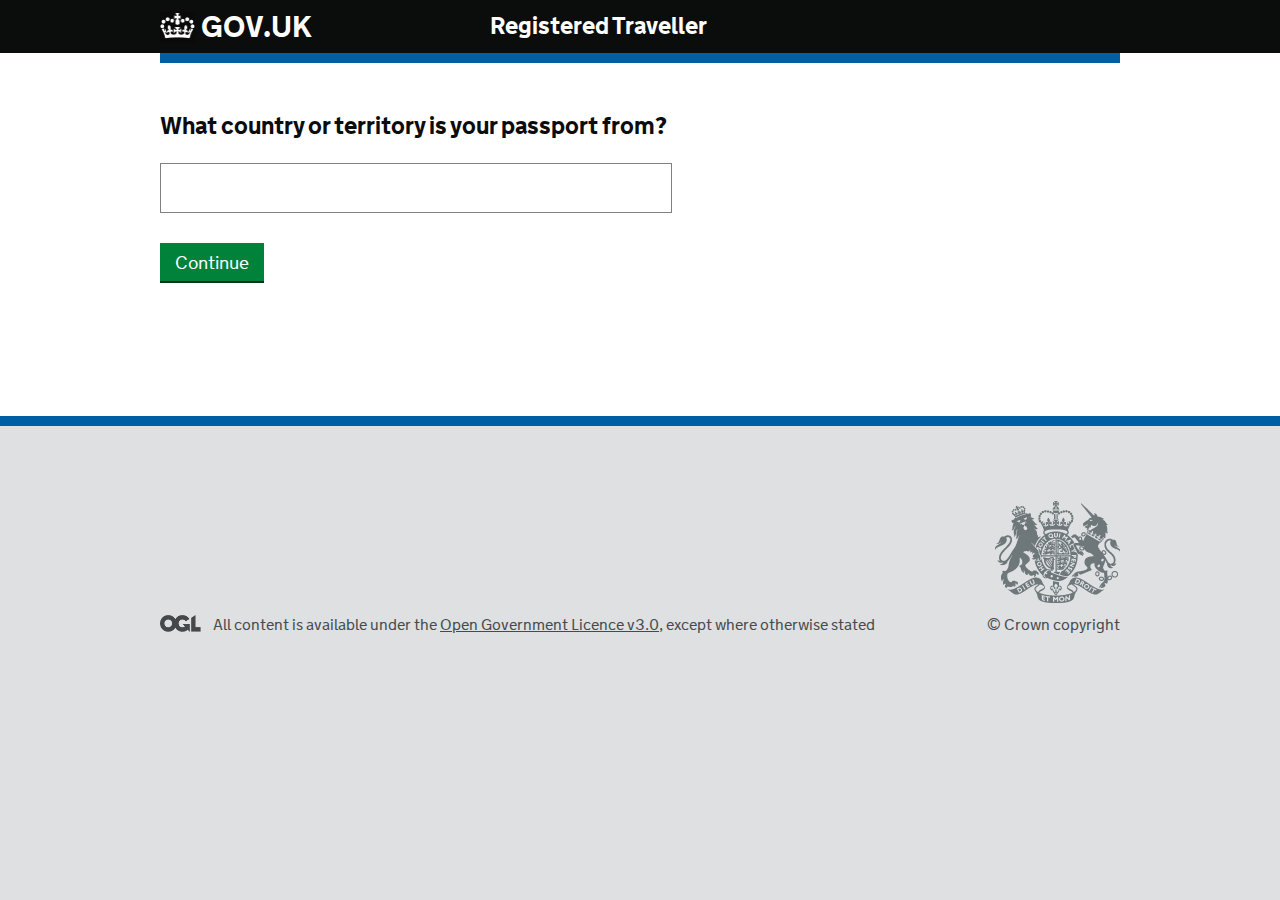
==== commit 924c66fc: "viewport code" ====
--- a/country.html
+++ b/country.html
@@ -8,6 +8,7 @@
 	<meta charset="utf-8">
 	<title>Registered Traveller</title>
 	<meta name="Copyright" content="Open Government Licence v3.0, except where otherwise stated" />
+	<meta name="viewport" content="width=device-width, initial-scale=1">
 	<!--[if gt IE 8]><!--><link href="govuk-assets/stylesheets/govuk-template.css?0.12.0" media="screen" rel="stylesheet" type="text/css" /><!--<![endif]-->
 	<!--[if IE 6]><link href="govuk-assets/stylesheets/govuk-template-ie6.css?0.12.0" media="screen" rel="stylesheet" type="text/css" /><![endif]-->
 	<!--[if IE 7]><link href="govuk-assets/stylesheets/govuk-template-ie7.css?0.12.0" media="screen" rel="stylesheet" type="text/css" /><![endif]-->
@@ -27,18 +28,23 @@
 	<script>
 		(function($){
 			$(function(){
-				$('select').selectToAutocomplete();
-				$('#submit').on('click', function() {
+				$('#country-selector').val('');
+
+				$("form").submit(function( event ) {
 					var selectValue = $('#country-selector').val();
 					if (_.includes(['Hong Kong', 'Japan', 'Malaysia', 'Singapore',
 								'Korea, Republic of', 'Taiwan', 'Brunei Darussalam', 'Israel', 'Canada', 'United States', 'Argentina',
 								'Belize', 'Brazil', 'Chile', 'El Salvador', 'Guatemala', 'Honduras', 'Mexico',
 								'Nicaragua', 'Panama', 'Paraguay', 'Uruguay', 'Australia', 'New Zealand'], selectValue)){
 						window.location.href = 'finish.html';
+						event.preventDefault();
 					} else {
 						window.location.href = 'ineligible.html';
+						event.preventDefault();
 					}
 				});
+
+				$('select').selectToAutocomplete();
 			});
 		})(jQuery);
 	</script>
@@ -83,7 +89,7 @@
 
 <br> <br>
 
-<form>
+<form name="countries" id="countries">
 		<div class="form-group">
 			<fieldset class="inline" id="passportNationality">
 				<label class="form-label-bold label" for="passportNationality" data-label="Nationality">What country or territory is your passport from?</label>
@@ -342,11 +348,11 @@
 			</fieldset>
 		</div>
 
-</form>
-
 	<div class="form-group">
 		<button class="button" type="submit" id="submit">Continue</button>
 	</div>
+</form>
+
 
 <!-- STOP DELETING! -->
 
